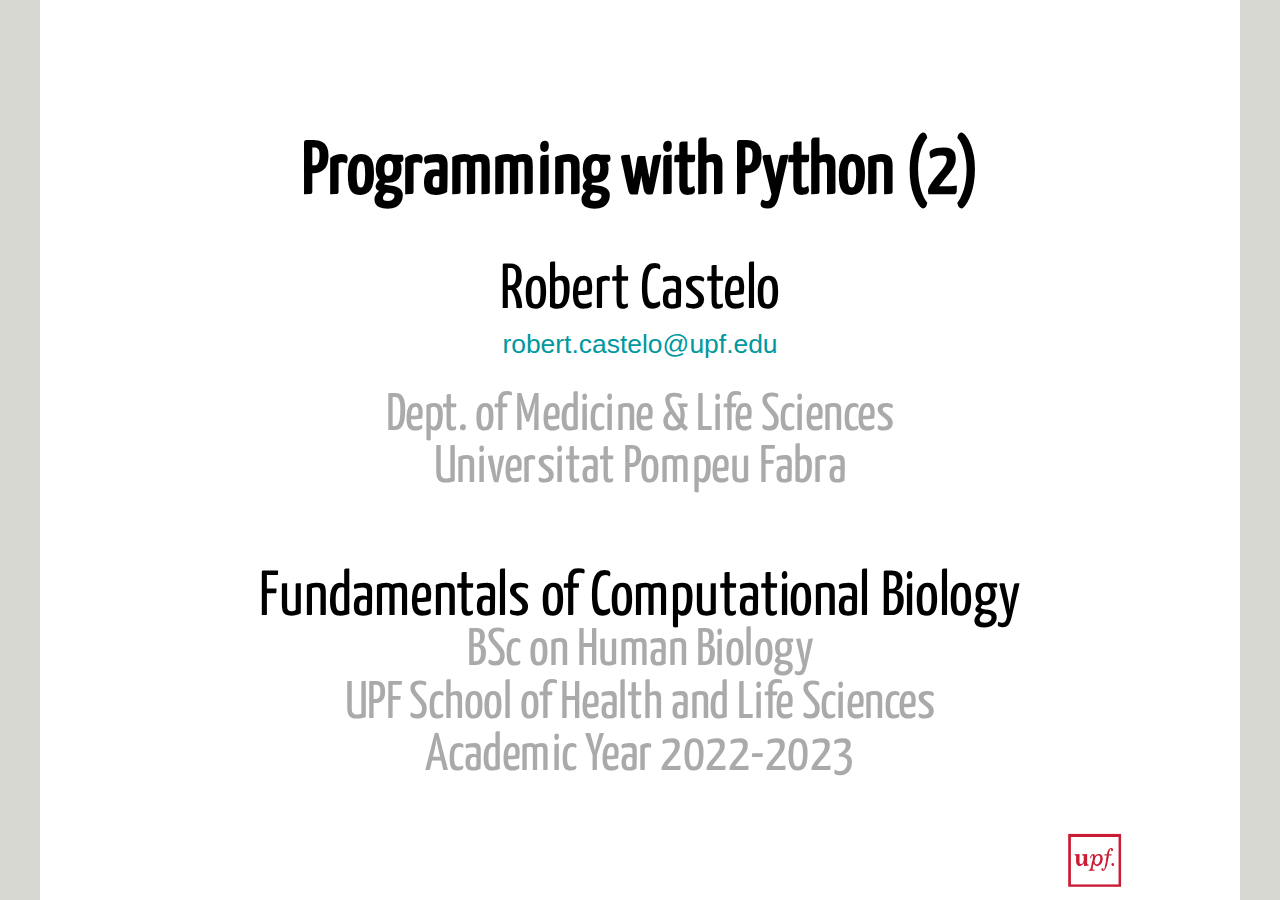
==== docs/index.html @ 67759c02 "Updated lecture 5" ====
<!DOCTYPE html>
<html lang xml:lang>
  <head>
    <title>Programming with Python (2)</title>
    <meta charset="utf-8" />
    <meta name="author" content="Robert Castelo" />
    <script>// Pandoc 2.9 adds attributes on both header and div. We remove the former (to
// be compatible with the behavior of Pandoc < 2.8).
document.addEventListener('DOMContentLoaded', function(e) {
  var hs = document.querySelectorAll("div.section[class*='level'] > :first-child");
  var i, h, a;
  for (i = 0; i < hs.length; i++) {
    h = hs[i];
    if (!/^h[1-6]$/i.test(h.tagName)) continue;  // it should be a header h1-h6
    a = h.attributes;
    while (a.length > 0) h.removeAttribute(a[0].name);
  }
});
</script>
    <style type="text/css">a, a > code {
color: rgb(249, 38, 114);
text-decoration: none;
}
.footnote {
position: absolute;
bottom: 3em;
padding-right: 4em;
font-size: 90%;
}
.remark-code-line-highlighted { background-color: #ffff88; }
.inverse {
background-color: #272822;
color: #d6d6d6;
text-shadow: 0 0 20px #333;
}
.inverse h1, .inverse h2, .inverse h3 {
color: #f3f3f3;
}

.left-column {
color: #777;
width: 20%;
height: 92%;
float: left;
}
.left-column h2:last-of-type, .left-column h3:last-child {
color: #000;
}
.right-column {
width: 75%;
float: right;
padding-top: 1em;
}
.pull-left {
float: left;
width: 47%;
}
.pull-right {
float: right;
width: 47%;
}
.pull-right + * {
clear: both;
}
img, video, iframe {
max-width: 100%;
}
blockquote {
border-left: solid 5px lightgray;
padding-left: 1em;
}
.remark-slide table {
margin: auto;
border-top: 1px solid #666;
border-bottom: 1px solid #666;
}
.remark-slide table thead th { border-bottom: 1px solid #ddd; }
th, td { padding: 5px; }
.remark-slide thead, .remark-slide tfoot, .remark-slide tr:nth-child(even) { background: #eee }
@page { margin: 0; }
@media print {
.remark-slide-scaler {
width: 100% !important;
height: 100% !important;
transform: scale(1) !important;
top: 0 !important;
left: 0 !important;
}
}
</style>
    <style type="text/css">@font-face {
font-family: 'Yanone Kaffeesatz';
font-style: normal;
font-weight: 400;
src: url([data-uri]) format('truetype');
}
@font-face {
font-family: 'Droid Serif';
font-style: italic;
font-weight: 400;
src: url([data-uri]) format('truetype');
}
@font-face {
font-family: 'Droid Serif';
font-style: normal;
font-weight: 400;
src: url([data-uri]) format('truetype');
}
@font-face {
font-family: 'Droid Serif';
font-style: normal;
font-weight: 700;
src: url([data-uri]) format('truetype');
}
@font-face {
font-family: 'Source Code Pro';
font-style: normal;
font-weight: 400;
src: url([data-uri]) format('truetype');
}
@font-face {
font-family: 'Source Code Pro';
font-style: normal;
font-weight: 700;
src: url([data-uri]) format('truetype');
}
body { font-family: 'Droid Serif', 'Palatino Linotype', 'Book Antiqua', Palatino, 'Microsoft YaHei', 'Songti SC', serif; }
h1, h2, h3 {
font-family: 'Yanone Kaffeesatz';
font-weight: normal;
}
.remark-code, .remark-inline-code { font-family: 'Source Code Pro', 'Lucida Console', Monaco, monospace; }
</style>
    <style type="text/css">
:root {
--color-red: #f44336;
--color-pink: #E91E63;
--color-purple: #9C27B0;
--color-deep-purple: #673AB7;
--color-indigo: #3F51B5;
--color-blue: #2196F3;
--color-light-blue: #03A9F4;
--color-cyan: #00BCD4;
--color-teal: #009688;
--color-green: #4CAF50;
--color-light-green: #8BC34A;
--color-lime: #CDDC39;
--color-yellow: #FFEB3B;
--color-amber: #FFC107;
--color-orange: #FF9800;
--color-deep-orange: #FF5722;
--color-brown: #795548;
--color-gray: #9E9E9E;
--color-blue-gray: #607D8B;
--color-white: #fff;
--color-black: #000;
}

.figb img {
width: 99%;
padding: 0;
margin: 0;
margin-left: -2%;
}
.figb90 img {
width: 90% !important;
padding: 5%;
margin: -2.5%;
}
.fig img {
width: 104%;
padding: 0;
margin: 0;
margin-left: -2%;
}
.fig90 img {
width: 90% !important;
padding: 5%;
margin: 0;
}
.figh img {
height: 100%;
padding: 0;
margin: 0;
margin-left: -2%;
}
.img-fill img { object-fit: fill; height:100%; width:100%; overflow: hidden;}
.img-contain img { object-fit: contain; height:100%; width:100%; overflow: hidden}
.img-cover img { object-fit: cover; height:100%; width:100%; overflow: hidden}
.img-none img { object-fit: none; height:100%; width:100%; }

.bg-red { background-color: var(--color-red); }
.bg-pink { background-color: var(--color-pink); }
.bg-purple { background-color: var(--color-purple); }
.bg-deep-purple { background-color: var(--color-deep-purple); }
.bg-indigo { background-color: var(--color-indigo); }
.bg-blue { background-color: var(--color-blue); }
.bg-light-blue { background-color: var(--color-light-blue); }
.bg-cyan { background-color: var(--color-cyan); }
.bg-teal { background-color: var(--color-teal); }
.bg-green { background-color: var(--color-green); }
.bg-light-green { background-color: var(--color-light-green); }
.bg-lime { background-color: var(--color-lime); }
.bg-yellow { background-color: var(--color-yellow); }
.bg-amber { background-color: var(--color-amber); }
.bg-orange { background-color: var(--color-orange); }
.bg-deep-orange { background-color: var(--color-deep-orange); }
.bg-brown { background-color: var(--color-brown); }
.bg-gray { background-color: var(--color-gray); }
.bg-blue-gray { background-color: var(--color-blue-gray); }
.bg-white { background-color: var(--color-white); }
.bg-black { background-color: var(--color-black); }

.red { color: var(--color-red); }
.pink { color: var(--color-pink); }
.purple { color: var(--color-purple); }
.deep-purple { color: var(--color-deep-purple); }
.indigo { color: var(--color-indigo); }
.blue { color: var(--color-blue); }
.light-blue { color: var(--color-light-blue); }
.cyan { color: var(--color-cyan); }
.teal { color: var(--color-teal); }
.green { color: var(--color-green); }
.light-green { color: var(--color-light-green); }
.lime { color: var(--color-lime); }
.yellow { color: var(--color-yellow); }
.amber { color: var(--color-amber); }
.orange { color: var(--color-orange); }
.deep-orange { color: var(--color-deep-orange); }
.brown { color: var(--color-brown); }
.gray { color: var(--color-gray); }
.blue-gray { color: var(--color-blue-gray); }
.white { color: var(--color-white); }
.black { color: var(--color-black); }

.border-red>.column:nth-of-type(n+2){ border-left-color: var(--color-red); }
.border-pink>.column:nth-of-type(n+2){ border-left-color: var(--color-pink); }
.border-purple>.column:nth-of-type(n+2){ border-left-color: var(--color-purple); }
.border-deep-purple>.column:nth-of-type(n+2){ border-left-color: var(--color-deep-purple); }
.border-indigo>.column:nth-of-type(n+2){ border-left-color: var(--color-indigo); }
.border-blue>.column:nth-of-type(n+2){ border-left-color: var(--color-blue); }
.border-light-blue>.column:nth-of-type(n+2){ border-left-color: var(--color-light-blue); }
.border-cyan>.column:nth-of-type(n+2){ border-left-color: var(--color-cyan); }
.border-teal>.column:nth-of-type(n+2){ border-left-color: var(--color-teal); }
.border-green>.column:nth-of-type(n+2){ border-left-color: var(--color-green); }
.border-light-green>.column:nth-of-type(n+2){ border-left-color: var(--color-light-green); }
.border-lime>.column:nth-of-type(n+2){ border-left-color: var(--color-lime); }
.border-yellow>.column:nth-of-type(n+2){ border-left-color: var(--color-yellow); }
.border-amber>.column:nth-of-type(n+2){ border-left-color: var(--color-amber); }
.border-orange>.column:nth-of-type(n+2){ border-left-color: var(--color-orange); }
.border-deep-orange>.column:nth-of-type(n+2){ border-left-color: var(--color-deep-orange); }
.border-brown>.column:nth-of-type(n+2){ border-left-color: var(--color-brown); }
.border-gray>.column:nth-of-type(n+2){ border-left-color: var(--color-gray); }
.border-blue-gray>.column:nth-of-type(n+2){ border-left-color: var(--color-blue-gray); }
.border-white >.column:nth-of-type(n+2){ border-left-color: var(--color-white); }
.border-black>.column:nth-of-type(n+2){ border-left-color: var(--color-black); }
.border-red * >.column:nth-of-type(n+2){ border-left-color: var(--color-red); }
.border-pink * >.column:nth-of-type(n+2){ border-left-color: var(--color-pink); }
.border-purple * >.column:nth-of-type(n+2){ border-left-color: var(--color-purple); }
.border-deep-purple * >.column:nth-of-type(n+2){ border-left-color: var(--color-deep-purple); }
.border-indigo * >.column:nth-of-type(n+2){ border-left-color: var(--color-indigo); }
.border-blue * >.column:nth-of-type(n+2){ border-left-color: var(--color-blue); }
.border-light-blue * >.column:nth-of-type(n+2){ border-left-color: var(--color-light-blue); }
.border-cyan * >.column:nth-of-type(n+2){ border-left-color: var(--color-cyan); }
.border-teal * >.column:nth-of-type(n+2){ border-left-color: var(--color-teal); }
.border-green * >.column:nth-of-type(n+2){ border-left-color: var(--color-green); }
.border-light-green * >.column:nth-of-type(n+2){ border-left-color: var(--color-light-green); }
.border-lime * >.column:nth-of-type(n+2){ border-left-color: var(--color-lime); }
.border-yellow * >.column:nth-of-type(n+2){ border-left-color: var(--color-yellow); }
.border-amber * >.column:nth-of-type(n+2){ border-left-color: var(--color-amber); }
.border-orange * >.column:nth-of-type(n+2){ border-left-color: var(--color-orange); }
.border-deep-orange * >.column:nth-of-type(n+2){ border-left-color: var(--color-deep-orange); }
.border-brown * >.column:nth-of-type(n+2){ border-left-color: var(--color-brown); }
.border-gray * >.column:nth-of-type(n+2){ border-left-color: var(--color-gray); }
.border-blue-gray * >.column:nth-of-type(n+2){ border-left-color: var(--color-blue-gray); }
.border-white * >.column:nth-of-type(n+2){ border-left-color: var(--color-white); }
.border-black * >.column:nth-of-type(n+2){ border-left-color: var(--color-black); }
.border-red>.row:nth-of-type(n+2){ border-top-color: var(--color-red); }
.border-pink>.row:nth-of-type(n+2){ border-top-color: var(--color-pink); }
.border-purple>.row:nth-of-type(n+2){ border-top-color: var(--color-purple); }
.border-deep-purple>.row:nth-of-type(n+2){ border-top-color: var(--color-deep-purple); }
.border-indigo>.row:nth-of-type(n+2){ border-top-color: var(--color-indigo); }
.border-blue>.row:nth-of-type(n+2){ border-top-color: var(--color-blue); }
.border-light-blue>.row:nth-of-type(n+2){ border-top-color: var(--color-light-blue); }
.border-cyan>.row:nth-of-type(n+2){ border-top-color: var(--color-cyan); }
.border-teal>.row:nth-of-type(n+2){ border-top-color: var(--color-teal); }
.border-green >.row:nth-of-type(n+2){ border-top-color: var(--color-green)!important; }
.border-light-green>.row:nth-of-type(n+2){ border-top-color: var(--color-light-green); }
.border-lime>.row:nth-of-type(n+2){ border-top-color: var(--color-lime); }
.border-yellow>.row:nth-of-type(n+2){ border-top-color: var(--color-yellow); }
.border-amber>.row:nth-of-type(n+2){ border-top-color: var(--color-amber); }
.border-orange>.row:nth-of-type(n+2){ border-top-color: var(--color-orange); }
.border-deep-orange>.row:nth-of-type(n+2){ border-top-color: var(--color-deep-orange); }
.border-brown>.row:nth-of-type(n+2){ border-top-color: var(--color-brown); }
.border-gray>.row:nth-of-type(n+2){ border-top-color: var(--color-gray); }
.border-blue-gray>.row:nth-of-type(n+2){ border-top-color: var(--color-blue-gray); }
.border-white>.row:nth-of-type(n+2){ border-top-color: var(--color-white); }
.border-black>.row:nth-of-type(n+2){ border-top-color: var(--color-black); }
.border-red * >.row:nth-of-type(n+2){ border-top-color: var(--color-red); }
.border-pink * >.row:nth-of-type(n+2){ border-top-color: var(--color-pink); }
.border-purple * >.row:nth-of-type(n+2){ border-top-color: var(--color-purple); }
.border-deep-purple * >.row:nth-of-type(n+2){ border-top-color: var(--color-deep-purple); }
.border-indigo * >.row:nth-of-type(n+2){ border-top-color: var(--color-indigo); }
.border-blue * >.row:nth-of-type(n+2){ border-top-color: var(--color-blue); }
.border-light-blue * >.row:nth-of-type(n+2){ border-top-color: var(--color-light-blue); }
.border-cyan * >.row:nth-of-type(n+2){ border-top-color: var(--color-cyan); }
.border-teal * >.row:nth-of-type(n+2){ border-top-color: var(--color-teal); }
.border-green >.row:nth-of-type(n+2){ border-top-color: var(--color-green); }
.border-light-green * >.row:nth-of-type(n+2){ border-top-color: var(--color-light-green); }
.border-lime * >.row:nth-of-type(n+2){ border-top-color: var(--color-lime); }
.border-yellow * >.row:nth-of-type(n+2){ border-top-color: var(--color-yellow); }
.border-amber * >.row:nth-of-type(n+2){ border-top-color: var(--color-amber); }
.border-orange * >.row:nth-of-type(n+2){ border-top-color: var(--color-orange); }
.border-deep-orange * >.row:nth-of-type(n+2){ border-top-color: var(--color-deep-orange); }
.border-brown * >.row:nth-of-type(n+2){ border-top-color: var(--color-brown); }
.border-gray * >.row:nth-of-type(n+2){ border-top-color: var(--color-gray); }
.border-blue-gray * >.row:nth-of-type(n+2){ border-top-color: var(--color-blue-gray); }
.border-white * >.row:nth-of-type(n+2){ border-top-color: var(--color-white); }
.border-black * >.row:nth-of-type(n+2){ border-top-color: var(--color-black); }
.border-red>.blade1:before{ border-bottom-color: var(--color-red); }
.border-pink>.blade1:before{ border-bottom-color: var(--color-pink); }
.border-purple>.blade1:before{ border-bottom-color: var(--color-purple); }
.border-deep-purple>.blade1:before{ border-bottom-color: var(--color-deep-purple); }
.border-indigo>.blade1:before{ border-bottom-color: var(--color-indigo); }
.border-blue>.blade1:before{ border-bottom-color: var(--color-blue); }
.border-light-blue>.blade1:before{ border-bottom-color: var(--color-light-blue); }
.border-cyan>.blade1:before{ border-bottom-color: var(--color-cyan); }
.border-teal>.blade1:before{ border-bottom-color: var(--color-teal); }
.border-green >.blade1:before{ border-bottom-color: var(--color-green); }
.border-light-green>.blade1:before{ border-bottom-color: var(--color-light-green); }
.border-lime>.blade1:before{ border-bottom-color: var(--color-lime); }
.border-yellow>.blade1:before{ border-bottom-color: var(--color-yellow); }
.border-amber>.blade1:before{ border-bottom-color: var(--color-amber); }
.border-orange>.blade1:before{ border-bottom-color: var(--color-orange); }
.border-deep-orange>.blade1:before{ border-bottom-color: var(--color-deep-orange); }
.border-brown>.blade1:before{ border-bottom-color: var(--color-brown); }
.border-gray>.blade1:before{ border-bottom-color: var(--color-gray); }
.border-blue-gray>.blade1:before{ border-bottom-color: var(--color-blue-gray); }
.border-white>.blade1:before{ border-bottom-color: var(--color-white); }
.border-black>.blade1:before{ border-bottom-color: var(--color-black); }
.border-red * >.blade1:before{ border-bottom-color: var(--color-red); }
.border-pink * >.blade1:before{ border-bottom-color: var(--color-pink); }
.border-purple * >.blade1:before{ border-bottom-color: var(--color-purple); }
.border-deep-purple * >.blade1:before{ border-bottom-color: var(--color-deep-purple); }
.border-indigo * >.blade1:before{ border-bottom-color: var(--color-indigo); }
.border-blue * >.blade1:before{ border-bottom-color: var(--color-blue); }
.border-light-blue * >.blade1:before{ border-bottom-color: var(--color-light-blue); }
.border-cyan * >.blade1:before{ border-bottom-color: var(--color-cyan); }
.border-teal * >.blade1:before{ border-bottom-color: var(--color-teal); }
.border-green >.blade1:before{ border-bottom-color: var(--color-green); }
.border-light-green * >.blade1:before{ border-bottom-color: var(--color-light-green); }
.border-lime * >.blade1:before{ border-bottom-color: var(--color-lime); }
.border-yellow * >.blade1:before{ border-bottom-color: var(--color-yellow); }
.border-amber * >.blade1:before{ border-bottom-color: var(--color-amber); }
.border-orange * >.blade1:before{ border-bottom-color: var(--color-orange); }
.border-deep-orange * >.blade1:before{ border-bottom-color: var(--color-deep-orange); }
.border-brown * >.blade1:before{ border-bottom-color: var(--color-brown); }
.border-gray * >.blade1:before{ border-bottom-color: var(--color-gray); }
.border-blue-gray * >.blade1:before{ border-bottom-color: var(--color-blue-gray); }
.border-white * >.blade1:before{ border-bottom-color: var(--color-white); }
.border-black * >.blade1:before{ border-bottom-color: var(--color-black); }
.border-red>.blade2:before{ border-left-color: var(--color-red); }
.border-pink>.blade2:before{ border-left-color: var(--color-pink); }
.border-purple>.blade2:before{ border-left-color: var(--color-purple); }
.border-deep-purple>.blade2:before{ border-left-color: var(--color-deep-purple); }
.border-indigo>.blade2:before{ border-left-color: var(--color-indigo); }
.border-blue>.blade2:before{ border-left-color: var(--color-blue); }
.border-light-blue>.blade2:before{ border-left-color: var(--color-light-blue); }
.border-cyan>.blade2:before{ border-left-color: var(--color-cyan); }
.border-teal>.blade2:before{ border-left-color: var(--color-teal); }
.border-green >.blade2:before{ border-left-color: var(--color-green); }
.border-light-green>.blade2:before{ border-left-color: var(--color-light-green); }
.border-lime>.blade2:before{ border-left-color: var(--color-lime); }
.border-yellow>.blade2:before{ border-left-color: var(--color-yellow); }
.border-amber>.blade2:before{ border-left-color: var(--color-amber); }
.border-orange>.blade2:before{ border-left-color: var(--color-orange); }
.border-deep-orange>.blade2:before{ border-left-color: var(--color-deep-orange); }
.border-brown>.blade2:before{ border-left-color: var(--color-brown); }
.border-gray>.blade2:before{ border-left-color: var(--color-gray); }
.border-blue-gray>.blade2:before{ border-left-color: var(--color-blue-gray); }
.border-white>.blade2:before{ border-left-color: var(--color-white); }
.border-black>.blade2:before{ border-left-color: var(--color-black); }
.border-red * >.blade2:before{ border-left-color: var(--color-red); }
.border-pink * >.blade2:before{ border-left-color: var(--color-pink); }
.border-purple * >.blade2:before{ border-left-color: var(--color-purple); }
.border-deep-purple * >.blade2:before{ border-left-color: var(--color-deep-purple); }
.border-indigo * >.blade2:before{ border-left-color: var(--color-indigo); }
.border-blue * >.blade2:before{ border-left-color: var(--color-blue); }
.border-light-blue * >.blade2:before{ border-left-color: var(--color-light-blue); }
.border-cyan * >.blade2:before{ border-left-color: var(--color-cyan); }
.border-teal * >.blade2:before{ border-left-color: var(--color-teal); }
.border-green >.blade2:before{ border-left-color: var(--color-green); }
.border-light-green * >.blade2:before{ border-left-color: var(--color-light-green); }
.border-lime * >.blade2:before{ border-left-color: var(--color-lime); }
.border-yellow * >.blade2:before{ border-left-color: var(--color-yellow); }
.border-amber * >.blade2:before{ border-left-color: var(--color-amber); }
.border-orange * >.blade2:before{ border-left-color: var(--color-orange); }
.border-deep-orange * >.blade2:before{ border-left-color: var(--color-deep-orange); }
.border-brown * >.blade2:before{ border-left-color: var(--color-brown); }
.border-gray * >.blade2:before{ border-left-color: var(--color-gray); }
.border-blue-gray * >.blade2:before{ border-left-color: var(--color-blue-gray); }
.border-white * >.blade2:before{ border-left-color: var(--color-white); }
.border-black * >.blade2:before{ border-left-color: var(--color-black); }
.border-red>.blade3:before{ border-top-color: var(--color-red); }
.border-pink>.blade3:before{ border-top-color: var(--color-pink); }
.border-purple>.blade3:before{ border-top-color: var(--color-purple); }
.border-deep-purple>.blade3:before{ border-top-color: var(--color-deep-purple); }
.border-indigo>.blade3:before{ border-top-color: var(--color-indigo); }
.border-blue>.blade3:before{ border-top-color: var(--color-blue); }
.border-light-blue>.blade3:before{ border-top-color: var(--color-light-blue); }
.border-cyan>.blade3:before{ border-top-color: var(--color-cyan); }
.border-teal>.blade3:before{ border-top-color: var(--color-teal); }
.border-green >.blade3:before{ border-top-color: var(--color-green); }
.border-light-green>.blade3:before{ border-top-color: var(--color-light-green); }
.border-lime>.blade3:before{ border-top-color: var(--color-lime); }
.border-yellow>.blade3:before{ border-top-color: var(--color-yellow); }
.border-amber>.blade3:before{ border-top-color: var(--color-amber); }
.border-orange>.blade3:before{ border-top-color: var(--color-orange); }
.border-deep-orange>.blade3:before{ border-top-color: var(--color-deep-orange); }
.border-brown>.blade3:before{ border-top-color: var(--color-brown); }
.border-gray>.blade3:before{ border-top-color: var(--color-gray); }
.border-blue-gray>.blade3:before{ border-top-color: var(--color-blue-gray); }
.border-white>.blade3:before{ border-top-color: var(--color-white); }
.border-black>.blade3:before{ border-top-color: var(--color-black); }
.border-red * >.blade3:before{ border-top-color: var(--color-red); }
.border-pink * >.blade3:before{ border-top-color: var(--color-pink); }
.border-purple * >.blade3:before{ border-top-color: var(--color-purple); }
.border-deep-purple * >.blade3:before{ border-top-color: var(--color-deep-purple); }
.border-indigo * >.blade3:before{ border-top-color: var(--color-indigo); }
.border-blue * >.blade3:before{ border-top-color: var(--color-blue); }
.border-light-blue * >.blade3:before{ border-top-color: var(--color-light-blue); }
.border-cyan * >.blade3:before{ border-top-color: var(--color-cyan); }
.border-teal * >.blade3:before{ border-top-color: var(--color-teal); }
.border-green >.blade3:before{ border-top-color: var(--color-green); }
.border-light-green * >.blade3:before{ border-top-color: var(--color-light-green); }
.border-lime * >.blade3:before{ border-top-color: var(--color-lime); }
.border-yellow * >.blade3:before{ border-top-color: var(--color-yellow); }
.border-amber * >.blade3:before{ border-top-color: var(--color-amber); }
.border-orange * >.blade3:before{ border-top-color: var(--color-orange); }
.border-deep-orange * >.blade3:before{ border-top-color: var(--color-deep-orange); }
.border-brown * >.blade3:before{ border-top-color: var(--color-brown); }
.border-gray * >.blade3:before{ border-top-color: var(--color-gray); }
.border-blue-gray * >.blade3:before{ border-top-color: var(--color-blue-gray); }
.border-white * >.blade3:before{ border-top-color: var(--color-white); }
.border-black * >.blade3:before{ border-top-color: var(--color-black); }
.border-red>.blade4:before{ border-right-color: var(--color-red); }
.border-pink>.blade4:before{ border-right-color: var(--color-pink); }
.border-purple>.blade4:before{ border-right-color: var(--color-purple); }
.border-deep-purple>.blade4:before{ border-right-color: var(--color-deep-purple); }
.border-indigo>.blade4:before{ border-right-color: var(--color-indigo); }
.border-blue>.blade4:before{ border-right-color: var(--color-blue); }
.border-light-blue>.blade4:before{ border-right-color: var(--color-light-blue); }
.border-cyan>.blade4:before{ border-right-color: var(--color-cyan); }
.border-teal>.blade4:before{ border-right-color: var(--color-teal); }
.border-green >.blade4:before{ border-right-color: var(--color-green); }
.border-light-green>.blade4:before{ border-right-color: var(--color-light-green); }
.border-lime>.blade4:before{ border-right-color: var(--color-lime); }
.border-yellow>.blade4:before{ border-right-color: var(--color-yellow); }
.border-amber>.blade4:before{ border-right-color: var(--color-amber); }
.border-orange>.blade4:before{ border-right-color: var(--color-orange); }
.border-deep-orange>.blade4:before{ border-right-color: var(--color-deep-orange); }
.border-brown>.blade4:before{ border-right-color: var(--color-brown); }
.border-gray>.blade4:before{ border-right-color: var(--color-gray); }
.border-blue-gray>.blade4:before{ border-right-color: var(--color-blue-gray); }
.border-white>.blade4:before{ border-right-color: var(--color-white); }
.border-black>.blade4:before{ border-right-color: var(--color-black); }
.border-red * >.blade4:before{ border-right-color: var(--color-red); }
.border-pink * >.blade4:before{ border-right-color: var(--color-pink); }
.border-purple * >.blade4:before{ border-right-color: var(--color-purple); }
.border-deep-purple * >.blade4:before{ border-right-color: var(--color-deep-purple); }
.border-indigo * >.blade4:before{ border-right-color: var(--color-indigo); }
.border-blue * >.blade4:before{ border-right-color: var(--color-blue); }
.border-light-blue * >.blade4:before{ border-right-color: var(--color-light-blue); }
.border-cyan * >.blade4:before{ border-right-color: var(--color-cyan); }
.border-teal * >.blade4:before{ border-right-color: var(--color-teal); }
.border-green >.blade4:before{ border-right-color: var(--color-green); }
.border-light-green * >.blade4:before{ border-right-color: var(--color-light-green); }
.border-lime * >.blade4:before{ border-right-color: var(--color-lime); }
.border-yellow * >.blade4:before{ border-right-color: var(--color-yellow); }
.border-amber * >.blade4:before{ border-right-color: var(--color-amber); }
.border-orange * >.blade4:before{ border-right-color: var(--color-orange); }
.border-deep-orange * >.blade4:before{ border-right-color: var(--color-deep-orange); }
.border-brown * >.blade4:before{ border-right-color: var(--color-brown); }
.border-gray * >.blade4:before{ border-right-color: var(--color-gray); }
.border-blue-gray * >.blade4:before{ border-right-color: var(--color-blue-gray); }
.border-white * >.blade4:before{ border-right-color: var(--color-white); }
.border-black * >.blade4:before{ border-right-color: var(--color-black); }

.border-dotted * >.column:nth-of-type(n+2){ border-left-style: dotted;}
.border-dashed * >.column:nth-of-type(n+2){ border-left-style: dashed;}
.border-solid * >.column:nth-of-type(n+2){ border-left-style: solid;}
.border-double * >.column:nth-of-type(n+2){ border-left-style: double;}
.border-dotted * >.row:nth-of-type(n+2){ border-top-style: dotted;}
.border-dashed * >.row:nth-of-type(n+2){ border-top-style: dashed;}
.border-solid * >.row:nth-of-type(n+2){ border-top-style: solid;}
.border-double * >.row:nth-of-type(n+2){ border-top-style: double;}
.border-dotted >.blade1:before{ border-bottom-style: dotted!important;}
.border-dotted >.blade2:before{ border-left-style: dotted!important;}
.border-dotted >.blade3:before{ border-top-style: dotted!important;}
.border-dotted >.blade4:before{ border-right-style: dotted!important;}
.border-dashed >.blade1:before{ border-bottom-style: dashed!important;}
.border-dashed >.blade2:before{ border-left-style: dashed!important;}
.border-dashed >.blade3:before{ border-top-style: dashed!important;}
.border-dashed >.blade4:before{ border-right-style: dashed!important;}
.border-solid >.blade1:before{ border-bottom-style: solid!important;}
.border-solid >.blade2:before{ border-left-style: solid!important;}
.border-solid >.blade3:before{ border-top-style: solid!important;}
.border-solid >.blade4:before{ border-right-style: solid!important;}
.border-double >.blade1:before{ border-bottom-style: double!important;}
.border-double >.blade2:before{ border-left-style: double!important;}
.border-double >.blade3:before{ border-top-style: double!important;}
.border-double >.blade4:before{ border-right-style: double!important;}

.font_small {font-size: 0.5em;}
.font_medium {font-size: 1.25em;}
.font_large {font-size: 1.5em;}
.font1 {font-size: 1em;}
.font2 {font-size: 2em;}
.font3 {font-size: 3em;}
.font4 {font-size: 4em;}
.font5 {font-size: 5em;}
.hide-slide-number .remark-slide-number { display: none; }
.boxshadow
{
-moz-box-shadow: 3px 3px 5px #535353;
-webkit-box-shadow: 3px 3px 5px #535353;
box-shadow: 3px 3px 5px #535353;
}
.vmiddle {
position: relative;
top: 50%;
transform: translateY(-50%);
}
.pad10px{ padding: 10px; }
.pad1{ padding: 1em; }
.remark-slide-content .vmiddle h1 {margin-top: 0;}

.nopadding {
padding: 0!important;
}
.nopadding > p {
padding: 0!important;
-webkit-margin-before:0;
-webkit-margin-after:0;
}
.fullcode pre code {
overflow-y: scroll;
position: absolute;
top: 0;
left: 0;
bottom: 0;
right: 0;
margin: 20px 20px !important;
}
.pushdown { margin-top: 12em; }
.pushfront { z-index: 2; }
.opacity5 { opacity: .5; }
.opacity7 { opacity: .7; }
.opacity10 { opacity: 1!important; }
.top_40 { top: 40% !important;}
.top_60 { top: 60% !important;}
.top_70 { top: 70% !important;}
.top_80 { top: 80% !important;}
.bottom_abs { position: absolute; bottom: 0; z-index:1;}
.top_abs { position: absolute; top: 0; z-index:1;}
.width100 {width: 100%!important;}

.nosplit>.column:first-of-type {width: 100%; height:100%; position: absolute; top: 0; left: 0; }
.split-33>.column:first-of-type {width: 33.33333333333%; height:100%; position: absolute; top: 0; left: 0; }
.split-33>.column:nth-of-type(2) {width: 66.66666666667%;height:100%;position: absolute;top: 0;right: 0;}
.split-66>.column:first-of-type {width: 66.66666666667%; height:100%; position: absolute; top: 0; left: 0; }
.split-66>.column:nth-of-type(2) {width: 33.33333333333%;height:100%;position: absolute;top: 0;right: 0;}
.split-25>.column:first-of-type {width: 25%; height:100%; position: absolute; top: 0; left: 0; }
.split-25>.column:nth-of-type(2) {width: 75%;height:100%;position: absolute;top: 0;right: 0;}
.split-75>.column:first-of-type {width: 75%; height:100%; position: absolute; top: 0; left: 0; }
.split-75>.column:nth-of-type(2) {width: 25%;height:100%;position: absolute;top: 0;right: 0;}
.split-10>.column:first-of-type {width: 10%; height:100%; position: absolute; top: 0; left: 0; }
.split-10>.column:nth-of-type(2) {width: 90%;height:100%;position: absolute;top: 0;right: 0;}
.split-20>.column:first-of-type {width: 20%; height:100%; position: absolute; top: 0; left: 0; }
.split-20>.column:nth-of-type(2) {width: 80%;height:100%;position: absolute;top: 0;right: 0;}
.split-30>.column:first-of-type {width: 30%; height:100%; position: absolute; top: 0; left: 0; }
.split-30>.column:nth-of-type(2) {width: 70%;height:100%;position: absolute;top: 0;right: 0;}
.split-40>.column:first-of-type {width: 40%; height:100%; position: absolute; top: 0; left: 0; }
.split-40>.column:nth-of-type(2) {width: 60%; height:100%; position: absolute; top: 0; right: 0;}
.split-50>.column:first-of-type {width: 50%; height:100%; position: absolute; top: 0; left: 0; }
.split-50>.column:nth-of-type(2) {width: 50%; height:100%; position: absolute; top: 0; right: 0;}
.split-60>.column:first-of-type {width: 60%; height:100%; position: absolute; top: 0; left: 0;}
.split-60>.column:nth-of-type(2) {width: 40%; height:100%; position: absolute; top: 0; right: 0;}
.split-70>.column:first-of-type {width: 70%; height:100%; position: absolute; top: 0; left: 0; }
.split-70>.column:nth-of-type(2) {width: 30%; height:100%; position: absolute; top: 0; right: 0;}
.split-two>.column:first-of-type {width: 50%; height:100%; position: absolute; top: 0; left: 0; }
.split-two>.column:nth-of-type(2) {width: 50%; height:100%; position: absolute; top: 0; right: 0;}
.split-three>.column:first-of-type {width: 33.33333333333%; height:100%; position: absolute; top: 0; left: 0; }
.split-three>.column:nth-of-type(2) {width: 33.33333333333%; height:100%; position: absolute; top: 0; left: 33.33333333333%;}
.split-three>.column:nth-of-type(3) {width: 33.33333333333%; height:100%; position: absolute; top: 0; right: 0;}
.split-four>.column:first-of-type {width: 25%; height:100%; position: absolute; top: 0; left: 0; }
.split-four>.column:nth-of-type(2) {width: 25%; height:100%; position: absolute; top: 0; left: 25%;}
.split-four>.column:nth-of-type(3) {width: 25%; height:100%; position: absolute; top: 0; right: 25%;}
.split-four>.column:nth-of-type(4) {width: 25%; height:100%; position: absolute; top: 0; right: 0;}
.split-five>.column:first-of-type {width: 20%; height:100%; position: absolute; top: 0; left: 0; }
.split-five>.column:nth-of-type(2) {width: 20%; height:100%; position: absolute; top: 0; left: 20%;}
.split-five>.column:nth-of-type(3) {width: 20%; height:100%; position: absolute; top: 0; left: 40%;}
.split-five>.column:nth-of-type(4) {width: 20%; height:100%; position: absolute; top: 0; right: 20%;}
.split-five>.column:nth-of-type(5) {width: 20%; height:100%; position: absolute; top: 0; right: 0;}
.split-2-1-1>.column:first-of-type {width: 50%; height:100%; position: absolute; top: 0; left: 0; }
.split-2-1-1>.column:nth-of-type(2) {width: 25%; height:100%; position: absolute; top: 0; right: 25%;}
.split-2-1-1>.column:nth-of-type(3) {width: 25%; height:100%; position: absolute; top: 0; right: 0;}
.split-1-1-2>.column:first-of-type {width: 25%; height:100%; position: absolute; top: 0; left: 0; }
.split-1-1-2>.column:nth-of-type(2) {width: 25%; height:100%; position: absolute; top: 0; left: 25%;}
.split-1-1-2>.column:nth-of-type(3) {width: 50%; height:100%; position: absolute; top: 0; right: 0;}
.split-1-2-1>.column:first-of-type {width: 25%; height:100%; position: absolute; top: 0; left: 0; }
.split-1-2-1>.column:nth-of-type(2) {width: 50%; height:100%; position: absolute; top: 0; left: 25%;}
.split-1-2-1>.column:nth-of-type(3) {width: 25%; height:100%; position: absolute; top: 0; right: 0;}
.with-border * >.column:nth-of-type(n+2) {
border-left-width: 2px;
border-left-style: solid;
}
.with-thick-border * >.column:nth-of-type(n+2) {
border-left-width: 0.5em;
border-left-style: solid;
}
.with-border * >.row:nth-of-type(n+2) {
border-top-width: 2px;
border-top-style: solid;
}
.with-thick-border * >.row:nth-of-type(n+2) {
border-top-width: 0.5em;
border-top-style: solid;
}
.with-border >.column:nth-of-type(n+2) {
border-left-width: 2px;
border-left-style: solid;
}
.with-thick-border >.column:nth-of-type(n+2) {
border-left-width: 0.5em;
border-left-style: solid;
}
.with-border >.row:nth-of-type(n+2) {
border-top-width: 2px;
border-top-style: solid;
}
.with-thick-border >.row:nth-of-type(n+2) {
border-top-width: 0.5em;
border-top-style: solid;
}
.with-border > .blade1:before {
border-bottom-width: 2px;
border-bottom-style: solid;
width: 100%;
height: calc(100% - 2px);
}
.with-border > .blade2:before {
border-left-width: 2px;
border-left-style: solid;
width: calc(100% - 2px);
height:100%;
}
.with-border > .blade3:before {
border-top-width: 2px;
border-top-style: solid;
height: calc(100% - 2px);
width: 100%;
}
.with-border > .blade4:before {
border-right-width: 2px;
border-right-style: solid;
width: calc(100% - 2px);
height: 100%;
}
.with-thick-border > .blade1:before {
border-bottom-width: 0.5em;
border-bottom-style: solid;
width: 100%;
height: calc(100% - 0.5em);
}
.with-thick-border > .blade2:before {
border-left-width: 0.5em;
border-left-style: solid;
width: calc(100% - 0.5em);
height:100%;
}
.with-thick-border > .blade3:before {
border-top-width: 0.5em;
border-top-style: solid;
height: calc(100% - 0.5em);
width: 100%;
}
.with-thick-border > .blade4:before {
border-right-width: 0.5em;
border-right-style: solid;
width: calc(100% - 0.5em);
height: 100%;
}
.hide-col1 > .column:first-of-type>.content {visibility: hidden;}
.hide-col2 > .column:nth-of-type(2)>.content {visibility: hidden;}
.hide-col3 > .column:nth-of-type(3)>.content {visibility: hidden;}
.hide-col4 > .column:nth-of-type(4)>.content {visibility: hidden;}
.hide-col5 > .column:nth-of-type(5)>.content {visibility: hidden;}
.hide-col1 * > .column:first-of-type>.content {visibility: hidden;}
.hide-col2 * > .column:nth-of-type(2)>.content {visibility: hidden;}
.hide-col3 * > .column:nth-of-type(3)>.content {visibility: hidden;}
.hide-col4 * > .column:nth-of-type(4)>.content {visibility: hidden;}
.hide-col5 * > .column:nth-of-type(5)>.content {visibility: hidden;}
.fade-col1 > .column:first-of-type>.content{opacity: 0.3;}
.fade-col2 > .column:nth-of-type(2)>.content{opacity: 0.3;}
.fade-col3 > .column:nth-of-type(3)>.content{opacity: 0.3;}
.fade-col4 > .column:nth-of-type(4)>.content{opacity: 0.3;}
.fade-col5 > .column:nth-of-type(5)>.content{opacity: 0.3;}
.fade-col1 * > .column:first-of-type>.content{opacity: 0.3;}
.fade-col2 * > .column:nth-of-type(2)>.content{opacity: 0.3;}
.fade-col3 * > .column:nth-of-type(3)>.content{opacity: 0.3;}
.fade-col4 * > .column:nth-of-type(4)>.content{opacity: 0.3;}
.fade-col5 * > .column:nth-of-type(5)>.content{opacity: 0.3;}
.gray-col1 * > .column:first-of-type>.content, .gray-col2 * > .column:nth-of-type(2)>.content,
.gray-col3 * > .column:nth-of-type(3)>.content,
.gray-col4 * > .column:nth-of-type(4)>.content,
.gray-col5 * > .column:nth-of-type(5)>.content,
.gray-col1 > .column:first-of-type>.content, .gray-col2 > .column:nth-of-type(2)>.content,
.gray-col3 > .column:nth-of-type(3)>.content,
.gray-col3 > .column:nth-of-type(4)>.content,
.gray-col3 > .column:nth-of-type(5)>.content
{ -webkit-filter: grayscale(100%);
-moz-filter: grayscale(100%);
-ms-filter: grayscale(100%);
-o-filter: grayscale(100%);
filter: grayscale(100%);
filter: gray; }
.gray-col1 * > .column:first-of-type, .gray-col2 * > .column:nth-of-type(2),
.gray-col3 * > .column:nth-of-type(3),
.gray-col4 * > .column:nth-of-type(4),
.gray-col5 * > .column:nth-of-type(5),
.gray-col1 > .column:first-of-type, .gray-col2 > .column:nth-of-type(2),
.gray-col3 > .column:nth-of-type(3),
.gray-col3 > .column:nth-of-type(4),
.gray-col3 > .column:nth-of-type(5)
{ background-color: rgba(197, 197, 197, 1)
}
.nosplit>.row:first-of-type {height: 100%; width:100%; position: absolute; top: 0; left: 0; }
.split-33>.row:first-of-type {height: 33.33333333333%; width:100%; position: absolute; top: 0; left: 0; }
.split-33>.row:nth-of-type(2) {height: 66.66666666667%;width:100%;position: absolute;bottom: 0;left: 0;}
.split-66>.row:first-of-type {height: 66.66666666667%; width:100%; position: absolute; top: 0; left: 0; }
.split-66>.row:nth-of-type(2) {height: 33.33333333333%;width:100%;position: absolute; bottom: 0;left: 0;}
.split-25>.row:first-of-type {height: 25%; width:100%; position: absolute; top: 0; left: 0; }
.split-25>.row:nth-of-type(2) {height: 75%;width:100%;position: absolute; bottom: 0;left: 0;}
.split-75>.row:first-of-type {height: 75%; width:100%; position: absolute; top: 0; left: 0; }
.split-75>.row:nth-of-type(2) {height: 25%;width:100%;position: absolute; bottom: 0;left: 0;}
.split-10>.row:first-of-type {height: 10%; width:100%; position: absolute; top: 0; left: 0; }
.split-10>.row:nth-of-type(2) {height: 90%;width:100%;position: absolute; bottom: 0;left: 0;}
.split-20>.row:first-of-type {height: 20%; width:100%; position: absolute; top: 0; left: 0; }
.split-20>.row:nth-of-type(2) {height: 80%;width:100%;position: absolute; bottom: 0;left: 0;}
.split-30>.row:first-of-type {height: 30%; width:100%; position: absolute; top: 0; left: 0; }
.split-30>.row:nth-of-type(2) {height: 70%;width:100%;position: absolute; bottom: 0;left: 0;}
.split-40>.row:first-of-type {height: 40%; width:100%; position: absolute; top: 0; left: 0; }
.split-40>.row:nth-of-type(2) {height: 60%; width:100%; position: absolute; bottom: 0; left: 0;}
.split-50>.row:first-of-type {height: 50%; width:100%; position: absolute; top: 0; left: 0; }
.split-50>.row:nth-of-type(2) {height: 50%; width:100%; position: absolute; bottom: 0; left: 0;}
.split-60>.row:first-of-type {height: 60%; width:100%; position: absolute; top: 0; left: 0;}
.split-60>.row:nth-of-type(2) {height: 40%; width:100%; position: absolute; bottom: 0; left: 0;}
.split-70>.row:first-of-type {height: 70%; width:100%; position: absolute; top: 0; left: 0; }
.split-70>.row:nth-of-type(2) {height: 30%; width:100%; position: absolute; bottom: 0; left: 0;}
.split-two>.row:first-of-type {height: 50%; width:100%; position: absolute; top: 0; left: 0; }
.split-two>.row:nth-of-type(2) {height: 50%; width:100%; position: absolute; bottom: 0; left: 0;}
.split-three>.row:first-of-type {height: 33.33333333333%; width:100%; position: absolute; top: 0; left: 0; }
.split-three>.row:nth-of-type(2) {height: 33.33333333333%; width:100%; position: absolute; left: 0; top: 33.33333333333%;}
.split-three>.row:nth-of-type(3) {height: 33.33333333333%; width:100%; position: absolute; bottom: 0; left: 0;}
.split-four>.row:first-of-type {height: 25%; width:100%; position: absolute; left: 0; top: 0; }
.split-four>.row:nth-of-type(2) {height: 25%; width:100%; position: absolute; left: 0; top: 25%;}
.split-four>.row:nth-of-type(3) {height: 25%; width:100%; position: absolute; left: 0; bottom: 25%;}
.split-four>.row:nth-of-type(4) {height: 25%; width:100%; position: absolute; left: 0; bottom: 0;}
.split-five>.row:first-of-type {height: 20%; width:100%; position: absolute; left: 0; top: 0; }
.split-five>.row:nth-of-type(2) {height: 20%; width:100%; position: absolute; left: 0; top: 20%;}
.split-five>.row:nth-of-type(3) {height: 20%; width:100%; position: absolute; left: 0; top: 40%;}
.split-five>.row:nth-of-type(4) {height: 20%; width:100%; position: absolute; left: 0; bottom: 20%;}
.split-five>.row:nth-of-type(5) {height: 20%; width:100%; position: absolute; left: 0; bottom: 0;}
.split-2-1-1>.row:first-of-type {height: 50%; width:100%; position: absolute; top: 0; left: 0; }
.split-2-1-1>.row:nth-of-type(2) {height: 25%; width:100%; position: absolute; left: 0; bottom: 25%;}
.split-2-1-1>.row:nth-of-type(3) {height: 25%; width:100%; position: absolute; bottom: 0; left: 0;}
.split-1-1-2>.row:first-of-type {height: 25%; width:100%; position: absolute; top: 0; left: 0; }
.split-1-1-2>.row:nth-of-type(2) {height: 25%; width:100%; position: absolute; left: 0; top: 25%;}
.split-1-1-2>.row:nth-of-type(3) {height: 50%; width:100%; position: absolute; bottom: 0; left: 0;}
.split-1-2-1>.row:first-of-type {height: 25%; width:100%; position: absolute; top: 0; left: 0; }
.split-1-2-1>.row:nth-of-type(2) {height: 50%; width:100%; position: absolute; left: 0; top: 25%;}
.split-1-2-1>.row:nth-of-type(3) {height: 25%; width:100%; position: absolute; bottom: 0; left: 0;}
.blade1:before, .blade2:before, .blade3:before, .blade4:before, .hole:before {
content: "";
top: 0;
left: 0;
position: absolute;
}
.shuriken-100>.blade1 {height: 100px; width:calc(100% - 100px); position: absolute; top: 0; left: 0;}
.shuriken-100>.blade2 {height: calc(100% - 100px); width:100px; position: absolute; top: 0; right: 0;}
.shuriken-100>.blade3 {height: 100px; width:calc(100% - 100px); position: absolute; bottom: 0; right: 0;}
.shuriken-100>.blade4 {height: calc(100% - 100px); width:100px; position: absolute; bottom: 0; left: 0;}
.shuriken-100>.hole {height: calc(100% - 200px); width:calc(100% - 200px); position: absolute; top: 100px; left: 100px;}
.shuriken-200>.blade1 {height: 200px; width:calc(100% - 200px); position: absolute; top: 0; left: 0;}
.shuriken-200>.blade2 {height: calc(100% - 200px); width:200px; position: absolute; top: 0; right: 0;}
.shuriken-200>.blade3 {height: 200px; width:calc(100% - 200px); position: absolute; bottom: 0; right: 0;}
.shuriken-200>.blade4 {height: calc(100% - 200px); width:200px; position: absolute; bottom: 0; left: 0;}
.shuriken-200>.hole {height: calc(100% - 400px); width:calc(100% - 400px); position: absolute; top: 200px; left: 200px;}
.shuriken-300>.blade1 {height: 300px; width:calc(100% - 300px); position: absolute; top: 0; left: 0;}
.shuriken-300>.blade2 {height: calc(100% - 300px); width:300px; position: absolute; top: 0; right: 0;}
.shuriken-300>.blade3 {height: 300px; width:calc(100% - 300px); position: absolute; bottom: 0; right: 0;}
.shuriken-300>.blade4 {height: calc(100% - 300px); width:300px; position: absolute; bottom: 0; left: 0;}
.shuriken-300>.hole {height: calc(100% - 600px); width:calc(100% - 600px); position: absolute; top: 300px; left: 300px;}
.shuriken-reverse-100>.blade1 {height: 100px; width:calc(100% - 100px); position: absolute; top: 0; left: 100px;}
.shuriken-reverse-100>.blade2 {height: calc(100% - 100px); width:100px; position: absolute; top: 100px; right: 0;}
.shuriken-reverse-100>.blade3 {height: 100px; width:calc(100% - 100px); position: absolute; bottom: 0; right: 100px;}
.shuriken-reverse-100>.blade4 {height: calc(100% - 100px); width:100px; position: absolute; bottom: 100px; left: 0;}
.shuriken-reverse-100>.hole {height: calc(100% - 200px); width:calc(100% - 200px); position: absolute; top: 100px; left: 100px;}
.shuriken-reverse-200>.blade1 {height: 200px; width:calc(100% - 200px); position: absolute; top: 0; left: 200px;}
.shuriken-reverse-200>.blade2 {height: calc(100% - 200px); width:200px; position: absolute; top: 200px; right: 0;}
.shuriken-reverse-200>.blade3 {height: 200px; width:calc(100% - 200px); position: absolute; bottom: 0; right: 200px;}
.shuriken-reverse-200>.blade4 {height: calc(100% - 200px); width:200px; position: absolute; bottom: 200px; left: 0;}
.shuriken-reverse-200>.hole {height: calc(100% - 400px); width:calc(100% - 400px); position: absolute; top: 200px; left: 200px;}
.shuriken-reverse-300>.blade1 {height: 300px; width:calc(100% - 300px); position: absolute; top: 0; left: 300px;}
.shuriken-reverse-300>.blade2 {height: calc(100% - 300px); width:300px; position: absolute; top: 300px; right: 0;}
.shuriken-reverse-300>.blade3 {height: 300px; width:calc(100% - 300px); position: absolute; bottom: 0; right: 300px;}
.shuriken-reverse-300>.blade4 {height: calc(100% - 300px); width:300px; position: absolute; bottom: 300px; left: 0;}
.shuriken-reverse-300>.hole {height: calc(100% - 600px); width:calc(100% - 600px); position: absolute; top: 300px; left: 300px;}
.hide-blade1 > .blade1 > .content {visibility: hidden;}
.hide-blade2 > .blade2 > .content {visibility: hidden;}
.hide-blade3 > .blade3 > .content {visibility: hidden;}
.hide-blade4 > .blade4 > .content {visibility: hidden;}
.hide-hole > .hole > .content {visibility: hidden;}
.fade-blade1 > .blade1 > .content {opacity: 0.3;}
.fade-blade2 > .blade2 > .content {opacity: 0.3;}
.fade-blade3 > .blade3 > .content {opacity: 0.3;}
.fade-blade4 > .blade4 > .content {opacity: 0.3;}
.fade-hole > .hole > .content {opacity: 0.3;}
.gray-blade1 > .blade1 > .content,
.gray-blade2 > .blade2 > .content,
.gray-blade3 > .blade3 > .content,
.gray-blade4 > .blade4 > .content,
.gray-hole > .hole > .content
{
-webkit-filter: grayscale(100%);
-moz-filter: grayscale(100%);
-ms-filter: grayscale(100%);
-o-filter: grayscale(100%);
filter: grayscale(100%);
filter: gray; }
.gray-blade1 > .blade1,
.gray-blade2 > .blade2,
.gray-blade3 > .blade3,
.gray-blade4 > .blade4,
.gray-hole > .hole
{
background-colour: rgba(197, 197, 197, 1)
}
.hide-row1 > .row:first-of-type>.content {visibility: hidden;}
.hide-row2 > .row:nth-of-type(2)>.content {visibility: hidden;}
.hide-row3 > .row:nth-of-type(3)>.content {visibility: hidden;}
.hide-row4 > .row:nth-of-type(4)>.content {visibility: hidden;}
.hide-row5 > .row:nth-of-type(5)>.content {visibility: hidden;}
.hide-row1 * > .row:first-of-type>.content {visibility: hidden;}
.hide-row2 * > .row:nth-of-type(2)>.content {visibility: hidden;}
.hide-row3 * > .row:nth-of-type(3)>.content {visibility: hidden;}
.hide-row4 * > .row:nth-of-type(4)>.content {visibility: hidden;}
.hide-row5 * > .row:nth-of-type(5)>.content {visibility: hidden;}
.fade-row1 > .row:first-of-type>.content {opacity: 0.3;}
.fade-row2 > .row:nth-of-type(2)>.content {opacity: 0.3;}
.fade-row3 > .row:nth-of-type(3)>.content {opacity: 0.3;}
.fade-row4 > .row:nth-of-type(4)>.content {opacity: 0.3;}
.fade-row5 > .row:nth-of-type(5)>.content {opacity: 0.3;}
.fade-row1 * > .row:first-of-type>.content {opacity: 0.3;}
.fade-row2 * > .row:nth-of-type(2)>.content {opacity: 0.3;}
.fade-row3 * > .row:nth-of-type(3)>.content {opacity: 0.3;}
.fade-row4 * > .row:nth-of-type(4)>.content {opacity: 0.3;}
.fade-row5 * > .row:nth-of-type(5)>.content {opacity: 0.3;}
.gray-row1 > .row:first-of-type>.content,
.gray-row2 > .row:nth-of-type(2)>.content,
.gray-row3 > .row:nth-of-type(3)>.content,
.gray-row4 > .row:nth-of-type(4)>.content,
.gray-row5 > .row:nth-of-type(5)>.content,
.gray-row1 * > .row:first-of-type>.content,
.gray-row2 * > .row:nth-of-type(2)>.content,
.gray-row3 * > .row:nth-of-type(3)>.content,
.gray-row4 * > .row:nth-of-type(4)>.content,
.gray-row5 * > .row:nth-of-type(5)>.content
{ -webkit-filter: grayscale(100%);
-moz-filter: grayscale(100%);
-ms-filter: grayscale(100%);
-o-filter: grayscale(100%);
filter: grayscale(100%);
filter: gray; }
.gray-row1 > .row:first-of-type,
.gray-row2 > .row:nth-of-type(2),
.gray-row3 > .row:nth-of-type(3),
.gray-row4 > .row:nth-of-type(4),
.gray-row5 > .row:nth-of-type(5),
.gray-row1 * > .row:first-of-type,
.gray-row2 * > .row:nth-of-type(2),
.gray-row3 * > .row:nth-of-type(3),
.gray-row4 * > .row:nth-of-type(4),
.gray-row5 * > .row:nth-of-type(5)
{ background-color: rgba(197, 197, 197,1)
}
.fade-row1-col1 > .column:first-of-type .row:first-of-type>.content {opacity: 0.3;}
.fade-row1-col1 > .row:first-of-type .column:first-of-type>.content {opacity: 0.3;}
.fade-row1-col2 > .column:nth-of-type(2) .row:first-of-type>.content {opacity: 0.3;}
.fade-row1-col2 > .row:first-of-type .column:nth-of-type(2)>.content {opacity: 0.3;}
.fade-row1-col3 > .column:nth-of-type(3) .row:first-of-type>.content {opacity: 0.3;}
.fade-row1-col3 > .row:first-of-type .column:nth-of-type(3)>.content {opacity: 0.3;}
.fade-row1-col4 > .column:nth-of-type(4) .row:first-of-type>.content {opacity: 0.3;}
.fade-row1-col4 > .row:first-of-type .column:nth-of-type(4)>.content {opacity: 0.3;}
.fade-row1-col5 > .column:nth-of-type(5) .row:first-of-type>.content {opacity: 0.3;}
.fade-row1-col5 > .row:first-of-type .column:nth-of-type(5)>.content {opacity: 0.3;}
.fade-row2-col1 > .column:first-of-type .row:nth-of-type(2)>.content {opacity: 0.3;}
.fade-row2-col1 > .row:nth-of-type(2) .column:first-of-type>.content {opacity: 0.3;}
.fade-row2-col2 > .column:nth-of-type(2) .row:nth-of-type(2)>.content {opacity: 0.3;}
.fade-row2-col2 > .row:nth-of-type(2) .column:nth-of-type(2)>.content {opacity: 0.3;}
.fade-row2-col3 > .column:nth-of-type(3) .row:nth-of-type(2)>.content {opacity: 0.3;}
.fade-row2-col3 > .row:nth-of-type(2) .column:nth-of-type(3)>.content {opacity: 0.3;}
.fade-row2-col4 > .column:nth-of-type(4) .row:nth-of-type(2)>.content {opacity: 0.3;}
.fade-row2-col4 > .row:nth-of-type(2) .column:nth-of-type(4)>.content {opacity: 0.3;}
.fade-row2-col5 > .column:nth-of-type(5) .row:nth-of-type(2)>.content {opacity: 0.3;}
.fade-row2-col5 > .row:nth-of-type(2) .column:nth-of-type(5)>.content {opacity: 0.3;}
.fade-row3-col1 > .column:first-of-type .row:nth-of-type(3) >.content {opacity: 0.3;}
.fade-row3-col1 > .row:nth-of-type(3) .column:first-of-type >.content {opacity: 0.3;}
.fade-row3-col2 > .column:nth-of-type(2) .row:nth-of-type(3)>.content {opacity: 0.3;}
.fade-row3-col2 > .row:nth-of-type(3) .column:nth-of-type(2)>.content {opacity: 0.3;}
.fade-row3-col3 > .column:nth-of-type(3) .row:nth-of-type(3)>.content {opacity: 0.3;}
.fade-row3-col3 > .row:nth-of-type(3) .column:nth-of-type(3)>.content {opacity: 0.3;}
.fade-row3-col4 > .column:nth-of-type(4) .row:nth-of-type(3)>.content {opacity: 0.3;}
.fade-row3-col4 > .row:nth-of-type(3) .column:nth-of-type(4)>.content {opacity: 0.3;}
.fade-row3-col5 > .column:nth-of-type(5) .row:nth-of-type(3)>.content {opacity: 0.3;}
.fade-row3-col5 > .row:nth-of-type(3) .column:nth-of-type(5)>.content {opacity: 0.3;}
.fade-row4-col1 > .column:first-of-type .row:nth-of-type(4) >.content {opacity: 0.3;}
.fade-row4-col1 > .row:nth-of-type(4) .column:first-of-type >.content {opacity: 0.3;}
.fade-row4-col2 > .column:nth-of-type(2) .row:nth-of-type(4)>.content {opacity: 0.3;}
.fade-row4-col2 > .row:nth-of-type(4) .column:nth-of-type(2)>.content {opacity: 0.3;}
.fade-row4-col3 > .column:nth-of-type(4) .row:nth-of-type(4)>.content {opacity: 0.3;}
.fade-row4-col3 > .row:nth-of-type(4) .column:nth-of-type(4)>.content {opacity: 0.3;}
.fade-row4-col4 > .column:nth-of-type(4) .row:nth-of-type(4)>.content {opacity: 0.3;}
.fade-row4-col4 > .row:nth-of-type(4) .column:nth-of-type(4)>.content {opacity: 0.3;}
.fade-row4-col5 > .column:nth-of-type(5) .row:nth-of-type(4)>.content {opacity: 0.3;}
.fade-row4-col5 > .row:nth-of-type(4) .column:nth-of-type(5)>.content {opacity: 0.3;}
.fade-row5-col1 > .column:first-of-type .row:nth-of-type(5) >.content {opacity: 0.3;}
.fade-row5-col1 > .row:nth-of-type(5) .column:first-of-type >.content {opacity: 0.3;}
.fade-row5-col2 > .column:nth-of-type(2) .row:nth-of-type(5)>.content {opacity: 0.3;}
.fade-row5-col2 > .row:nth-of-type(5) .column:nth-of-type(2)>.content {opacity: 0.3;}
.fade-row5-col3 > .column:nth-of-type(4) .row:nth-of-type(5)>.content {opacity: 0.3;}
.fade-row5-col3 > .row:nth-of-type(5) .column:nth-of-type(4)>.content {opacity: 0.3;}
.fade-row5-col4 > .column:nth-of-type(4) .row:nth-of-type(5)>.content {opacity: 0.3;}
.fade-row5-col4 > .row:nth-of-type(5) .column:nth-of-type(4)>.content {opacity: 0.3;}
.fade-row5-col5 > .column:nth-of-type(5) .row:nth-of-type(5)>.content {opacity: 0.3;}
.fade-row5-col5 > .row:nth-of-type(5) .column:nth-of-type(5)>.content {opacity: 0.3;}
.hide-row1-col1 > .column:first-of-type .row:first-of-type >.content {visibility: hidden;}
.hide-row1-col1 > .row:first-of-type .column:first-of-type >.content {visibility: hidden;}
.hide-row1-col2 > .column:nth-of-type(2) .row:first-of-type>.content {visibility: hidden;}
.hide-row1-col2 > .row:first-of-type .column:nth-of-type(2)>.content {visibility: hidden;}
.hide-row1-col3 > .column:nth-of-type(3) .row:first-of-type>.content {visibility: hidden;}
.hide-row1-col3 > .row:first-of-type .column:nth-of-type(3)>.content {visibility: hidden;}
.hide-row1-col4 > .column:nth-of-type(4) .row:first-of-type>.content {visibility: hidden;}
.hide-row1-col4 > .row:first-of-type .column:nth-of-type(4)>.content {visibility: hidden;}
.hide-row1-col5 > .column:nth-of-type(5) .row:first-of-type>.content {visibility: hidden;}
.hide-row1-col5 > .row:first-of-type .column:nth-of-type(5)>.content {visibility: hidden;}
.hide-row2-col1 > .column:first-of-type .row:nth-of-type(2) >.content {visibility: hidden;}
.hide-row2-col1 > .row:nth-of-type(2) .column:first-of-type >.content {visibility: hidden;}
.hide-row2-col2 > .column:nth-of-type(2) .row:nth-of-type(2)>.content {visibility: hidden;}
.hide-row2-col2 > .row:nth-of-type(2) .column:nth-of-type(2)>.content {visibility: hidden;}
.hide-row2-col3 > .column:nth-of-type(3) .row:nth-of-type(2)>.content {visibility: hidden;}
.hide-row2-col3 > .row:nth-of-type(2) .column:nth-of-type(3)>.content {visibility: hidden;}
.hide-row2-col4 > .column:nth-of-type(4) .row:nth-of-type(2)>.content {visibility: hidden;}
.hide-row2-col4 > .row:nth-of-type(2) .column:nth-of-type(4)>.content {visibility: hidden;}
.hide-row2-col5 > .column:nth-of-type(5) .row:nth-of-type(2)>.content {visibility: hidden;}
.hide-row2-col5 > .row:nth-of-type(2) .column:nth-of-type(5)>.content {visibility: hidden;}
.hide-row3-col1 > .column:first-of-type .row:nth-of-type(3) >.content {visibility: hidden;}
.hide-row3-col1 > .row:nth-of-type(3) .column:first-of-type >.content {visibility: hidden;}
.hide-row3-col2 > .column:nth-of-type(2) .row:nth-of-type(3)>.content {visibility: hidden;}
.hide-row3-col2 > .row:nth-of-type(3) .column:nth-of-type(2)>.content {visibility: hidden;}
.hide-row3-col3 > .column:nth-of-type(3) .row:nth-of-type(3)>.content {visibility: hidden;}
.hide-row3-col3 > .row:nth-of-type(3) .column:nth-of-type(3)>.content {visibility: hidden;}
.hide-row3-col4 > .column:nth-of-type(4) .row:nth-of-type(3)>.content {visibility: hidden;}
.hide-row3-col4 > .row:nth-of-type(3) .column:nth-of-type(4)>.content {visibility: hidden;}
.hide-row3-col5 > .column:nth-of-type(5) .row:nth-of-type(3)>.content {visibility: hidden;}
.hide-row3-col5 > .row:nth-of-type(3) .column:nth-of-type(5)>.content {visibility: hidden;}
.hide-row4-col1 > .column:first-of-type .row:nth-of-type(4) >.content {visibility: hidden;}
.hide-row4-col1 > .row:nth-of-type(4) .column:first-of-type >.content {visibility: hidden;}
.hide-row4-col2 > .column:nth-of-type(2) .row:nth-of-type(4)>.content {visibility: hidden;}
.hide-row4-col2 > .row:nth-of-type(4) .column:nth-of-type(2)>.content {visibility: hidden;}
.hide-row4-col3 > .column:nth-of-type(4) .row:nth-of-type(4)>.content {visibility: hidden;}
.hide-row4-col3 > .row:nth-of-type(4) .column:nth-of-type(4)>.content {visibility: hidden;}
.hide-row4-col4 > .column:nth-of-type(4) .row:nth-of-type(4)>.content {visibility: hidden;}
.hide-row4-col4 > .row:nth-of-type(4) .column:nth-of-type(4)>.content {visibility: hidden;}
.hide-row4-col5 > .column:nth-of-type(5) .row:nth-of-type(4)>.content {visibility: hidden;}
.hide-row4-col5 > .row:nth-of-type(4) .column:nth-of-type(5)>.content {visibility: hidden;}
.hide-row5-col1 > .column:first-of-type .row:nth-of-type(5) >.content {visibility: hidden;}
.hide-row5-col1 > .row:nth-of-type(5) .column:first-of-type >.content {visibility: hidden;}
.hide-row5-col2 > .column:nth-of-type(2) .row:nth-of-type(5)>.content {visibility: hidden;}
.hide-row5-col2 > .row:nth-of-type(5) .column:nth-of-type(2)>.content {visibility: hidden;}
.hide-row5-col3 > .column:nth-of-type(4) .row:nth-of-type(5)>.content {visibility: hidden;}
.hide-row5-col3 > .row:nth-of-type(5) .column:nth-of-type(4)>.content {visibility: hidden;}
.hide-row5-col4 > .column:nth-of-type(4) .row:nth-of-type(5)>.content {visibility: hidden;}
.hide-row5-col4 > .row:nth-of-type(5) .column:nth-of-type(4)>.content {visibility: hidden;}
.hide-row5-col5 > .column:nth-of-type(5) .row:nth-of-type(5)>.content {visibility: hidden;}
.hide-row5-col5 > .row:nth-of-type(5) .column:nth-of-type(5)>.content {visibility: hidden;}
.gray-row1-col1 > .column:first-of-type .row:first-of-type>.content,
.gray-row1-col1 > .row:first-of-type .column:first-of-type>.content,
.gray-row1-col2 > .column:nth-of-type(2) .row:first-of-type>.content,
.gray-row1-col2 > .row:first-of-type .column:nth-of-type(2)>.content,
.gray-row1-col3 > .column:nth-of-type(3) .row:first-of-type>.content,
.gray-row1-col3 > .row:first-of-type .column:nth-of-type(3)>.content,
.gray-row1-col4 > .column:nth-of-type(4) .row:first-of-type>.content,
.gray-row1-col4 > .row:first-of-type .column:nth-of-type(4)>.content,
.gray-row1-col5 > .column:nth-of-type(5) .row:first-of-type>.content,
.gray-row1-col5 > .row:first-of-type .column:nth-of-type(5)>.content,
.gray-row2-col1 > .column:first-of-type .row:nth-of-type(2)>.content,
.gray-row2-col1 > .row:nth-of-type(2) .column:first-of-type>.content,
.gray-row2-col2 > .column:nth-of-type(2) .row:nth-of-type(2)>.content,
.gray-row2-col2 > .row:nth-of-type(2) .column:nth-of-type(2)>.content,
.gray-row2-col3 > .column:nth-of-type(3) .row:nth-of-type(2)>.content,
.gray-row2-col3 > .row:nth-of-type(2) .column:nth-of-type(3)>.content,
.gray-row2-col4 > .column:nth-of-type(4) .row:nth-of-type(2)>.content,
.gray-row2-col4 > .row:nth-of-type(2) .column:nth-of-type(4)>.content,
.gray-row2-col5 > .column:nth-of-type(5) .row:nth-of-type(2)>.content,
.gray-row2-col5 > .row:nth-of-type(2) .column:nth-of-type(5)>.content,
.gray-row3-col1 > .column:first-of-type .row:nth-of-type(3)>.content,
.gray-row3-col1 > .row:nth-of-type(3) .column:first-of-type>.content,
.gray-row3-col2 > .column:nth-of-type(2) .row:nth-of-type(3)>.content,
.gray-row3-col2 > .row:nth-of-type(3) .column:nth-of-type(2)>.content,
.gray-row3-col3 > .column:nth-of-type(3) .row:nth-of-type(3)>.content,
.gray-row3-col3 > .row:nth-of-type(3) .column:nth-of-type(3)>.content,
.gray-row3-col4 > .column:nth-of-type(4) .row:nth-of-type(3)>.content,
.gray-row3-col4 > .row:nth-of-type(3) .column:nth-of-type(4)>.content,
.gray-row3-col5 > .column:nth-of-type(5) .row:nth-of-type(3)>.content,
.gray-row3-col5 > .row:nth-of-type(3) .column:nth-of-type(5)>.content,
.gray-row4-col1 > .column:first-of-type .row:nth-of-type(4)>.content,
.gray-row4-col1 > .row:nth-of-type(4) .column:first-of-type>.content,
.gray-row4-col2 > .column:nth-of-type(2) .row:nth-of-type(4)>.content,
.gray-row4-col2 > .row:nth-of-type(4) .column:nth-of-type(2)>.content,
.gray-row4-col3 > .column:nth-of-type(3) .row:nth-of-type(4)>.content,
.gray-row4-col3 > .row:nth-of-type(4) .column:nth-of-type(3)>.content,
.gray-row4-col4 > .column:nth-of-type(4) .row:nth-of-type(4)>.content,
.gray-row4-col4 > .row:nth-of-type(4) .column:nth-of-type(4)>.content,
.gray-row4-col5 > .column:nth-of-type(5) .row:nth-of-type(4)>.content,
.gray-row4-col5 > .row:nth-of-type(4) .column:nth-of-type(5)>.content,
.gray-row5-col1 > .column:first-of-type .row:nth-of-type(5)>.content,
.gray-row5-col1 > .row:nth-of-type(5) .column:first-of-type>.content,
.gray-row5-col2 > .column:nth-of-type(2) .row:nth-of-type(5)>.content,
.gray-row5-col2 > .row:nth-of-type(5) .column:nth-of-type(2)>.content,
.gray-row5-col3 > .column:nth-of-type(3) .row:nth-of-type(5)>.content,
.gray-row5-col3 > .row:nth-of-type(5) .column:nth-of-type(3)>.content,
.gray-row5-col4 > .column:nth-of-type(4) .row:nth-of-type(5)>.content,
.gray-row5-col4 > .row:nth-of-type(5) .column:nth-of-type(4)>.content,
.gray-row5-col5 > .column:nth-of-type(5) .row:nth-of-type(5)>.content,
.gray-row5-col5 > .row:nth-of-type(5) .column:nth-of-type(5)>.content
{ -webkit-filter: grayscale(100%);
-moz-filter: grayscale(100%);
-ms-filter: grayscale(100%);
-o-filter: grayscale(100%);
filter: grayscale(100%);
filter: gray; }
.gray-row1-col1 > .column:first-of-type .row:first-of-type,
.gray-row1-col1 > .row:first-of-type .column:first-of-type,
.gray-row1-col2 > .column:nth-of-type(2) .row:first-of-type,
.gray-row1-col2 > .row:first-of-type .column:nth-of-type(2),
.gray-row1-col3 > .column:nth-of-type(3) .row:first-of-type,
.gray-row1-col3 > .row:first-of-type .column:nth-of-type(3),
.gray-row1-col4 > .column:nth-of-type(4) .row:first-of-type,
.gray-row1-col4 > .row:first-of-type .column:nth-of-type(4),
.gray-row1-col5 > .column:nth-of-type(5) .row:first-of-type,
.gray-row1-col5 > .row:first-of-type .column:nth-of-type(5),
.gray-row2-col1 > .column:first-of-type .row:nth-of-type(2),
.gray-row2-col1 > .row:nth-of-type(2) .column:first-of-type,
.gray-row2-col2 > .column:nth-of-type(2) .row:nth-of-type(2),
.gray-row2-col2 > .row:nth-of-type(2) .column:nth-of-type(2),
.gray-row2-col3 > .column:nth-of-type(3) .row:nth-of-type(2),
.gray-row2-col3 > .row:nth-of-type(2) .column:nth-of-type(3),
.gray-row2-col4 > .column:nth-of-type(4) .row:nth-of-type(2),
.gray-row2-col4 > .row:nth-of-type(2) .column:nth-of-type(4),
.gray-row2-col5 > .column:nth-of-type(5) .row:nth-of-type(2),
.gray-row2-col5 > .row:nth-of-type(2) .column:nth-of-type(5),
.gray-row3-col1 > .column:first-of-type .row:nth-of-type(3),
.gray-row3-col1 > .row:nth-of-type(3) .column:first-of-type,
.gray-row3-col2 > .column:nth-of-type(2) .row:nth-of-type(3),
.gray-row3-col2 > .row:nth-of-type(3) .column:nth-of-type(2),
.gray-row3-col3 > .column:nth-of-type(3) .row:nth-of-type(3),
.gray-row3-col3 > .row:nth-of-type(3) .column:nth-of-type(3),
.gray-row3-col4 > .column:nth-of-type(4) .row:nth-of-type(3),
.gray-row3-col4 > .row:nth-of-type(3) .column:nth-of-type(4),
.gray-row3-col5 > .column:nth-of-type(5) .row:nth-of-type(3),
.gray-row3-col5 > .row:nth-of-type(3) .column:nth-of-type(5),
.gray-row4-col1 > .column:first-of-type .row:nth-of-type(4),
.gray-row4-col1 > .row:nth-of-type(4) .column:first-of-type,
.gray-row4-col2 > .column:nth-of-type(2) .row:nth-of-type(4),
.gray-row4-col2 > .row:nth-of-type(4) .column:nth-of-type(2),
.gray-row4-col3 > .column:nth-of-type(3) .row:nth-of-type(4),
.gray-row4-col3 > .row:nth-of-type(4) .column:nth-of-type(3),
.gray-row4-col4 > .column:nth-of-type(4) .row:nth-of-type(4),
.gray-row4-col4 > .row:nth-of-type(4) .column:nth-of-type(4),
.gray-row4-col5 > .column:nth-of-type(5) .row:nth-of-type(4),
.gray-row4-col5 > .row:nth-of-type(4) .column:nth-of-type(5),
.gray-row5-col1 > .column:first-of-type .row:nth-of-type(5),
.gray-row5-col1 > .row:nth-of-type(5) .column:first-of-type,
.gray-row5-col2 > .column:nth-of-type(2) .row:nth-of-type(5),
.gray-row5-col2 > .row:nth-of-type(5) .column:nth-of-type(2),
.gray-row5-col3 > .column:nth-of-type(3) .row:nth-of-type(5),
.gray-row5-col3 > .row:nth-of-type(5) .column:nth-of-type(3),
.gray-row5-col4 > .column:nth-of-type(4) .row:nth-of-type(5),
.gray-row5-col4 > .row:nth-of-type(5) .column:nth-of-type(4),
.gray-row5-col5 > .column:nth-of-type(5) .row:nth-of-type(5),
.gray-row5-col5 > .row:nth-of-type(5) .column:nth-of-type(5)
{
background-color: rgba(197, 197, 197);
}
.show-00>.row:first-of-type>.content {visibility: hidden;}
.show-00>.row:nth-of-type(2)>.content {visibility: hidden;}
.show-01>.row:first-of-type>.content {visibility: hidden;}
.show-10>.row:nth-of-type(2)>.content {visibility: hidden;}
.show-00>.column:first-of-type>.content {visibility: hidden;}
.show-00>.column:nth-of-type(2)>.content {visibility: hidden;}
.show-01>.column:first-of-type>.content {visibility: hidden;}
.show-10>.column:nth-of-type(2)>.content {visibility: hidden;}
.show-000>.column:first-of-type>.content {visibility: hidden;}
.show-000>.column:nth-of-type(2)>.content {visibility: hidden;}
.show-000>.column:nth-of-type(3)>.content {visibility: hidden;}
.show-100>.column:nth-of-type(2)>.content {visibility: hidden;}
.show-100>.column:nth-of-type(3)>.content {visibility: hidden;}
.show-010>.column:first-of-type>.content {visibility: hidden;}
.show-010>.column:nth-of-type(3)>.content {visibility: hidden;}
.show-001>.column:first-of-type>.content {visibility: hidden;}
.show-001>.column:nth-of-type(2)>.content {visibility: hidden;}
.show-110>.column:nth-of-type(3)>.content {visibility: hidden;}
.show-101>.column:nth-of-type(2)>.content {visibility: hidden;}
.show-011>.column:first-of-type>.content {visibility: hidden;}
.show-000>.row:first-of-type>.content {visibility: hidden;}
.show-000>.row:nth-of-type(2)>.content {visibility: hidden;}
.show-000>.row:nth-of-type(3)>.content {visibility: hidden;}
.show-100>.row:nth-of-type(2)>.content {visibility: hidden;}
.show-100>.row:nth-of-type(3)>.content {visibility: hidden;}
.show-010>.row:first-of-type>.content {visibility: hidden;}
.show-010>.row:nth-of-type(3)>.content {visibility: hidden;}
.show-001>.row:first-of-type>.content {visibility: hidden;}
.show-001>.row:nth-of-type(2)>.content {visibility: hidden;}
.show-110>.row:nth-of-type(3)>.content {visibility: hidden;}
.show-101>.row:nth-of-type(2)>.content {visibility: hidden;}
.show-011>.row:first-of-type>.content {visibility: hidden;}
.show-0000>.column:first-of-type>.content {visibility: hidden;}
.show-0000>.column:nth-of-type(2)>.content {visibility: hidden;}
.show-0000>.column:nth-of-type(3)>.content {visibility: hidden;}
.show-0000>.column:nth-of-type(4)>.content {visibility: hidden;}
.show-1000>.column:nth-of-type(2)>.content {visibility: hidden;}
.show-1000>.column:nth-of-type(3)>.content {visibility: hidden;}
.show-1000>.column:nth-of-type(4)>.content {visibility: hidden;}
.show-0100>.column:first-of-type>.content {visibility: hidden;}
.show-0100>.column:nth-of-type(3)>.content {visibility: hidden;}
.show-0100>.column:nth-of-type(4)>.content {visibility: hidden;}
.show-0010>.column:first-of-type>.content {visibility: hidden;}
.show-0010>.column:nth-of-type(2)>.content {visibility: hidden;}
.show-0010>.column:nth-of-type(4)>.content {visibility: hidden;}
.show-0001>.column:first-of-type>.content {visibility: hidden;}
.show-0001>.column:nth-of-type(2)>.content {visibility: hidden;}
.show-0001>.column:nth-of-type(3)>.content {visibility: hidden;}
.show-1100>.column:nth-of-type(3)>.content {visibility: hidden;}
.show-1100>.column:nth-of-type(4)>.content {visibility: hidden;}
.show-1010>.column:nth-of-type(2)>.content {visibility: hidden;}
.show-1010>.column:nth-of-type(4)>.content {visibility: hidden;}
.show-1001>.column:nth-of-type(2)>.content {visibility: hidden;}
.show-1001>.column:nth-of-type(3)>.content {visibility: hidden;}
.show-0110>.column:first-of-type>.content {visibility: hidden;}
.show-0110>.column:nth-of-type(4)>.content {visibility: hidden;}
.show-0101>.column:first-of-type>.content {visibility: hidden;}
.show-0101>.column:nth-of-type(3)>.content {visibility: hidden;}
.show-0011>.column:first-of-type>.content {visibility: hidden;}
.show-0011>.column:nth-of-type(2)>.content {visibility: hidden;}
.show-1110>.column:nth-of-type(4)>.content {visibility: hidden;}
.show-1101>.column:nth-of-type(3)>.content {visibility: hidden;}
.show-1011>.column:nth-of-type(2)>.content {visibility: hidden;}
.show-0111>.column:first-of-type>.content {visibility: hidden;}
.show-0000>.row:first-of-type>.content {visibility: hidden;}
.show-0000>.row:nth-of-type(2)>.content {visibility: hidden;}
.show-0000>.row:nth-of-type(3)>.content {visibility: hidden;}
.show-0000>.row:nth-of-type(4)>.content {visibility: hidden;}
.show-1000>.row:nth-of-type(2)>.content {visibility: hidden;}
.show-1000>.row:nth-of-type(3)>.content {visibility: hidden;}
.show-1000>.row:nth-of-type(4)>.content {visibility: hidden;}
.show-0100>.row:first-of-type>.content {visibility: hidden;}
.show-0100>.row:nth-of-type(3)>.content {visibility: hidden;}
.show-0100>.row:nth-of-type(4)>.content {visibility: hidden;}
.show-0010>.row:first-of-type>.content {visibility: hidden;}
.show-0010>.row:nth-of-type(2)>.content {visibility: hidden;}
.show-0010>.row:nth-of-type(4)>.content {visibility: hidden;}
.show-0001>.row:first-of-type>.content {visibility: hidden;}
.show-0001>.row:nth-of-type(2)>.content {visibility: hidden;}
.show-0001>.row:nth-of-type(3)>.content {visibility: hidden;}
.show-1100>.row:nth-of-type(3)>.content {visibility: hidden;}
.show-1100>.row:nth-of-type(4)>.content {visibility: hidden;}
.show-1010>.row:nth-of-type(2)>.content {visibility: hidden;}
.show-1010>.row:nth-of-type(4)>.content {visibility: hidden;}
.show-1001>.row:nth-of-type(2)>.content {visibility: hidden;}
.show-1001>.row:nth-of-type(3)>.content {visibility: hidden;}
.show-0110>.row:first-of-type>.content {visibility: hidden;}
.show-0110>.row:nth-of-type(4)>.content {visibility: hidden;}
.show-0101>.row:first-of-type>.content {visibility: hidden;}
.show-0101>.row:nth-of-type(3)>.content {visibility: hidden;}
.show-0011>.row:first-of-type>.content {visibility: hidden;}
.show-0011>.row:nth-of-type(2)>.content {visibility: hidden;}
.show-1110>.row:nth-of-type(4)>.content {visibility: hidden;}
.show-1101>.row:nth-of-type(3)>.content {visibility: hidden;}
.show-1011>.row:nth-of-type(2)>.content {visibility: hidden;}
.show-0111>.row:first-of-type>.content {visibility: hidden;}
.show-00000>.column:first-of-type>.content {visibility: hidden;}
.show-00000>.column:nth-of-type(2)>.content {visibility: hidden;}
.show-00000>.column:nth-of-type(3)>.content {visibility: hidden;}
.show-00000>.column:nth-of-type(4)>.content {visibility: hidden;}
.show-00000>.column:nth-of-type(5)>.content {visibility: hidden;}
.show-10000>.column:nth-of-type(2)>.content {visibility: hidden;}
.show-10000>.column:nth-of-type(3)>.content {visibility: hidden;}
.show-10000>.column:nth-of-type(4)>.content {visibility: hidden;}
.show-10000>.column:nth-of-type(5)>.content {visibility: hidden;}
.show-01000>.column:first-of-type>.content {visibility: hidden;}
.show-01000>.column:nth-of-type(3)>.content {visibility: hidden;}
.show-01000>.column:nth-of-type(4)>.content {visibility: hidden;}
.show-01000>.column:nth-of-type(5)>.content {visibility: hidden;}
.show-00100>.column:first-of-type>.content {visibility: hidden;}
.show-00100>.column:nth-of-type(2)>.content {visibility: hidden;}
.show-00100>.column:nth-of-type(4)>.content {visibility: hidden;}
.show-00100>.column:nth-of-type(5)>.content {visibility: hidden;}
.show-00010>.column:first-of-type>.content {visibility: hidden;}
.show-00010>.column:nth-of-type(2)>.content {visibility: hidden;}
.show-00010>.column:nth-of-type(3)>.content {visibility: hidden;}
.show-00010>.column:nth-of-type(5)>.content {visibility: hidden;}
.show-11000>.column:nth-of-type(3)>.content {visibility: hidden;}
.show-11000>.column:nth-of-type(4)>.content {visibility: hidden;}
.show-11000>.column:nth-of-type(5)>.content {visibility: hidden;}
.show-10100>.column:nth-of-type(2)>.content {visibility: hidden;}
.show-10100>.column:nth-of-type(4)>.content {visibility: hidden;}
.show-10100>.column:nth-of-type(5)>.content {visibility: hidden;}
.show-10010>.column:nth-of-type(2)>.content {visibility: hidden;}
.show-10010>.column:nth-of-type(3)>.content {visibility: hidden;}
.show-10010>.column:nth-of-type(5)>.content {visibility: hidden;}
.show-01100>.column:first-of-type>.content {visibility: hidden;}
.show-01100>.column:nth-of-type(4)>.content {visibility: hidden;}
.show-01100>.column:nth-of-type(5)>.content {visibility: hidden;}
.show-01010>.column:first-of-type>.content {visibility: hidden;}
.show-01010>.column:nth-of-type(3)>.content {visibility: hidden;}
.show-01010>.column:nth-of-type(5)>.content {visibility: hidden;}
.show-00110>.column:first-of-type>.content {visibility: hidden;}
.show-00110>.column:nth-of-type(2)>.content {visibility: hidden;}
.show-00110>.column:nth-of-type(5)>.content {visibility: hidden;}
.show-11100>.column:nth-of-type(4)>.content {visibility: hidden;}
.show-11100>.column:nth-of-type(5)>.content {visibility: hidden;}
.show-11010>.column:nth-of-type(3)>.content {visibility: hidden;}
.show-11010>.column:nth-of-type(5)>.content {visibility: hidden;}
.show-10110>.column:nth-of-type(2)>.content {visibility: hidden;}
.show-10110>.column:nth-of-type(5)>.content {visibility: hidden;}
.show-01110>.column:first-of-type>.content {visibility: hidden;}
.show-01110>.column:nth-of-type(5)>.content {visibility: hidden;}
.show-00000>.row:first-of-type>.content {visibility: hidden;}
.show-00000>.row:nth-of-type(2)>.content {visibility: hidden;}
.show-00000>.row:nth-of-type(3)>.content {visibility: hidden;}
.show-00000>.row:nth-of-type(4)>.content {visibility: hidden;}
.show-00000>.row:nth-of-type(5)>.content {visibility: hidden;}
.show-10000>.row:nth-of-type(2)>.content {visibility: hidden;}
.show-10000>.row:nth-of-type(3)>.content {visibility: hidden;}
.show-10000>.row:nth-of-type(4)>.content {visibility: hidden;}
.show-10000>.row:nth-of-type(5)>.content {visibility: hidden;}
.show-01000>.row:first-of-type>.content {visibility: hidden;}
.show-01000>.row:nth-of-type(3)>.content {visibility: hidden;}
.show-01000>.row:nth-of-type(4)>.content {visibility: hidden;}
.show-01000>.row:nth-of-type(5)>.content {visibility: hidden;}
.show-00100>.row:first-of-type>.content {visibility: hidden;}
.show-00100>.row:nth-of-type(2)>.content {visibility: hidden;}
.show-00100>.row:nth-of-type(4)>.content {visibility: hidden;}
.show-00100>.row:nth-of-type(5)>.content {visibility: hidden;}
.show-00010>.row:first-of-type>.content {visibility: hidden;}
.show-00010>.row:nth-of-type(2)>.content {visibility: hidden;}
.show-00010>.row:nth-of-type(3)>.content {visibility: hidden;}
.show-00010>.row:nth-of-type(5)>.content {visibility: hidden;}
.show-11000>.row:nth-of-type(3)>.content {visibility: hidden;}
.show-11000>.row:nth-of-type(4)>.content {visibility: hidden;}
.show-11000>.row:nth-of-type(5)>.content {visibility: hidden;}
.show-10100>.row:nth-of-type(2)>.content {visibility: hidden;}
.show-10100>.row:nth-of-type(4)>.content {visibility: hidden;}
.show-10100>.row:nth-of-type(5)>.content {visibility: hidden;}
.show-10010>.row:nth-of-type(2)>.content {visibility: hidden;}
.show-10010>.row:nth-of-type(3)>.content {visibility: hidden;}
.show-10010>.row:nth-of-type(5)>.content {visibility: hidden;}
.show-01100>.row:first-of-type>.content {visibility: hidden;}
.show-01100>.row:nth-of-type(4)>.content {visibility: hidden;}
.show-01100>.row:nth-of-type(5)>.content {visibility: hidden;}
.show-01010>.row:first-of-type>.content {visibility: hidden;}
.show-01010>.row:nth-of-type(3)>.content {visibility: hidden;}
.show-01010>.row:nth-of-type(5)>.content {visibility: hidden;}
.show-00110>.row:first-of-type>.content {visibility: hidden;}
.show-00110>.row:nth-of-type(2)>.content {visibility: hidden;}
.show-00110>.row:nth-of-type(5)>.content {visibility: hidden;}
.show-11100>.row:nth-of-type(4)>.content {visibility: hidden;}
.show-11100>.row:nth-of-type(5)>.content {visibility: hidden;}
.show-11010>.row:nth-of-type(3)>.content {visibility: hidden;}
.show-11010>.row:nth-of-type(5)>.content {visibility: hidden;}
.show-10110>.row:nth-of-type(2)>.content {visibility: hidden;}
.show-10110>.row:nth-of-type(5)>.content {visibility: hidden;}
.show-01110>.row:first-of-type>.content {visibility: hidden;}
.show-01110>.row:nth-of-type(5)>.content {visibility: hidden;}
.show-00001>.column:first-of-type>.content {visibility: hidden;}
.show-00001>.column:nth-of-type(2)>.content {visibility: hidden;}
.show-00001>.column:nth-of-type(3)>.content {visibility: hidden;}
.show-00001>.column:nth-of-type(4)>.content {visibility: hidden;}
.show-10001>.column:nth-of-type(2)>.content {visibility: hidden;}
.show-10001>.column:nth-of-type(3)>.content {visibility: hidden;}
.show-10001>.column:nth-of-type(4)>.content {visibility: hidden;}
.show-01001>.column:first-of-type>.content {visibility: hidden;}
.show-01001>.column:nth-of-type(3)>.content {visibility: hidden;}
.show-01001>.column:nth-of-type(4)>.content {visibility: hidden;}
.show-00101>.column:first-of-type>.content {visibility: hidden;}
.show-00101>.column:nth-of-type(2)>.content {visibility: hidden;}
.show-00101>.column:nth-of-type(4)>.content {visibility: hidden;}
.show-00011>.column:first-of-type>.content {visibility: hidden;}
.show-00011>.column:nth-of-type(2)>.content {visibility: hidden;}
.show-00011>.column:nth-of-type(3)>.content {visibility: hidden;}
.show-11001>.column:nth-of-type(3)>.content {visibility: hidden;}
.show-11001>.column:nth-of-type(4)>.content {visibility: hidden;}
.show-10101>.column:nth-of-type(2)>.content {visibility: hidden;}
.show-10101>.column:nth-of-type(4)>.content {visibility: hidden;}
.show-10011>.column:nth-of-type(2)>.content {visibility: hidden;}
.show-10011>.column:nth-of-type(3)>.content {visibility: hidden;}
.show-01101>.column:first-of-type>.content {visibility: hidden;}
.show-01101>.column:nth-of-type(4)>.content {visibility: hidden;}
.show-01011>.column:first-of-type>.content {visibility: hidden;}
.show-01011>.column:nth-of-type(3)>.content {visibility: hidden;}
.show-00111>.column:first-of-type>.content {visibility: hidden;}
.show-00111>.column:nth-of-type(2)>.content {visibility: hidden;}
.show-11101>.column:nth-of-type(4)>.content {visibility: hidden;}
.show-11011>.column:nth-of-type(3)>.content {visibility: hidden;}
.show-10111>.column:nth-of-type(2)>.content {visibility: hidden;}
.show-01111>.column:first-of-type>.content {visibility: hidden;}
.show-00001>.row:first-of-type>.content {visibility: hidden;}
.show-00001>.row:nth-of-type(2)>.content {visibility: hidden;}
.show-00001>.row:nth-of-type(3)>.content {visibility: hidden;}
.show-00001>.row:nth-of-type(4)>.content {visibility: hidden;}
.show-10001>.row:nth-of-type(2)>.content {visibility: hidden;}
.show-10001>.row:nth-of-type(3)>.content {visibility: hidden;}
.show-10001>.row:nth-of-type(4)>.content {visibility: hidden;}
.show-01001>.row:first-of-type>.content {visibility: hidden;}
.show-01001>.row:nth-of-type(3)>.content {visibility: hidden;}
.show-01001>.row:nth-of-type(4)>.content {visibility: hidden;}
.show-00101>.row:first-of-type>.content {visibility: hidden;}
.show-00101>.row:nth-of-type(2)>.content {visibility: hidden;}
.show-00101>.row:nth-of-type(4)>.content {visibility: hidden;}
.show-00011>.row:first-of-type>.content {visibility: hidden;}
.show-00011>.row:nth-of-type(2)>.content {visibility: hidden;}
.show-00011>.row:nth-of-type(3)>.content {visibility: hidden;}
.show-11001>.row:nth-of-type(3)>.content {visibility: hidden;}
.show-11001>.row:nth-of-type(4)>.content {visibility: hidden;}
.show-10101>.row:nth-of-type(2)>.content {visibility: hidden;}
.show-10101>.row:nth-of-type(4)>.content {visibility: hidden;}
.show-10011>.row:nth-of-type(2)>.content {visibility: hidden;}
.show-10011>.row:nth-of-type(3)>.content {visibility: hidden;}
.show-01101>.row:first-of-type>.content {visibility: hidden;}
.show-01101>.row:nth-of-type(4)>.content {visibility: hidden;}
.show-01011>.row:first-of-type>.content {visibility: hidden;}
.show-01011>.row:nth-of-type(3)>.content {visibility: hidden;}
.show-00111>.row:first-of-type>.content {visibility: hidden;}
.show-00111>.row:nth-of-type(2)>.content {visibility: hidden;}
.show-11101>.row:nth-of-type(4)>.content {visibility: hidden;}
.show-11011>.row:nth-of-type(3)>.content {visibility: hidden;}
.show-10111>.row:nth-of-type(2)>.content {visibility: hidden;}
.show-01111>.row:first-of-type>.content {visibility: hidden;}
.content > h1, h2, h3, p { padding-left: 2%;padding-right: 2%; }
.horizontal-tb { writing-mode: lr-tb; }
.vertical-rl, .sideways-rl {
-ms-writing-mode: tb-rl;
-webkit-writing-mode: vertical-rl;
-moz-writing-mode: vertical-rl;
-ms-writing-mode: vertical-rl;
writing-mode: vertical-rl;
}
.sideways-rl {
-webkit-transform: rotate(180deg);
-moz-transform: rotate(180deg);
-ms-transform: rotate(180deg);
-o-transform: rotate(180deg);
transform: rotate(180deg);

}
.done-true {
text-decoration: line-through;
color: grey;
}
</style>
    <style type="text/css">
*{box-sizing:border-box}*:before,*:after{box-sizing:border-box}
html{font-size:100%;font-family:"Helvetica Neue", Helvetica, Arial, sans-serif}
body{margin:0;font-family:"Helvetica Neue", Helvetica, Arial, sans-serif;font-size:20px;line-height:1.5;color:#555555;background-color:#FFFFFF}
a{color:#00989e;text-decoration:none;font-weight:500}
a:hover,a:focus{color:#00989e;text-decoration:underline}
a:focus{outline:3px solid #00989e;outline-offset:0;background-color:#00989e;color:#FFF;text-decoration:none}
ol{padding:0 0 0 1.5em;margin:1em 0}
ul{margin:1em 0;padding:0 0 0 1em}
img{vertical-align:top;max-height:600px;margin:0 auto 1em;display:block}
hr{height:0;margin:1em 0;border:0;border-top:1px solid #cccccc}
h1,h2,h3,h4,h5,h6{font-weight:500;margin:1em 0 0.5em}
b,strong{font-weight:500}
blockquote{border-left:5px solid #cccccc;padding-left:1em;margin:1em -1em;font-style:italic;color:#999999}

.remark-slide{display:table}
.remark-slide-content{display:table-cell;vertical-align:top;padding:0 4em;font-size:20px}
.remark-slide-content h1{font-size:56px;color:#00989e}
.remark-slide-content h2{font-size:48px;color:#00989e}
.remark-slide-content h3{font-size:40px;color:#00989e}
.remark-slide-content h4{font-size:36px;color:#00989e}
.remark-slide-content h5{font-size:30px;color:#00989e}
.remark-slide-content h6{font-size:20px;color:#00989e}
.remark-slide-content>:first-child{margin-top:0}
.remark-slide-content>:last-child{margin-bottom:0}
.remark-code-line{white-space:normal;background-color:#000;border:1px solid #000;color:#fff;padding:0 1em;font-size:70%}
.remark-slide-content:after {
content: "";
position: absolute;
bottom: 10px;
right: 10px;
height: 40px;
width: 120px;
background-repeat: no-repeat;
background-size: contain;
background-image: url('[data-uri]');
}

.footer {
position: absolute;
bottom: 12px;
left: 20px;
font-size: small;
width: 100%;
}

.title-slide h1 {
font-weight: bold;
text-shadow: none;
color: #000000;
margin-top: -70px;
}
.title-slide h2 {
color: #000000;
line-height: 0em;
}
.title-slide h3 {
color: #AAAAAA;
line-height: 0em;
}
.title-slide .remark-slide-number {
display: none;
}

.left-column {
width: 50%;
float: left;
}
.right-column {
width: 50%;
float: right;
}

.sbys-column {
float: left;
width: 33.33%;
padding: 5px;
}

.sbys-row::after {
content: "";
clear: both;
display: table;
}

.small-table td {
font-size: 70%;
font-family: courier;
}
.small-table th {
font-size: 70%;
}
.center-image {
margin: 0;
position: absolute;
top: 50%;
left: 50%;
-ms-transform: translate(-50%, -50%);
transform: translate(-50%, -50%);
}
</style>
  </head>
  <body>
    <textarea id="source">




class: title-slide, middle, center

# Programming with Python (2)

## Robert Castelo
[robert.castelo@upf.edu](mailto:robert.castelo@upf.edu)
### Dept. of Medicine &amp; Life Sciences
### Universitat Pompeu Fabra

&lt;br&gt;

## Fundamentals of Computational Biology
### BSc on Human Biology
### UPF School of Health and Life Sciences
### Academic Year 2022-2023

---

## Vectors

* A vector, or [array](https://en.wikipedia.org/wiki/Array_data_structure) is a
  type of object (variable) that can store more than one single value and allows
  for an indexed access to its values.  
  &amp;nbsp;&amp;nbsp;
* We can set a literal vector into a Python variable using an assignment:
  &lt;pre&gt;
  v = [1, 2, 3, 4, 5]
  &lt;/pre&gt;
* We can access its values by referring to one of its **valid positions** in
  the vector.  
  &amp;nbsp;&amp;nbsp;
* Given a vector with `\(n\)` elements, the **valid positions** of a vector in
  Python (and in many other programming languages) go from 0 to `\(n-1\)`, that is,
  positions follow a
  [zero-based numbering](https://en.wikipedia.org/wiki/Zero-based_numbering).
![:scale 40%](data:image/png;base64,#img/dozeneggs.jpg)

.footer[
Image adapted from [Comp 101 Arrays: Overview](https://comp101.org/topics/arrays/arrays-overview).
]

---

## Vectors

* Given the vector:
  &lt;pre&gt;
  v = [1, 2, 3, 4, 5]
  &lt;/pre&gt;
* To access the values of `v` using one of its **valid positions**, we will
  use the notation `v[i]`, where `i` is a **valid position**, for instance:
  &lt;pre&gt;
  print(v[0])
  v[0]+v[1]
  i=4
  v[i]
  v[i-1]
  &lt;/pre&gt;
&lt;!-- * Vectors are containers for sequences of values contiguous in memory.   --&gt;
* Vectors in programming are analogous to vectors in
  [mathematics and physics](https://en.wikipedia.org/wiki/Vector_%28mathematics_and_physics%29).  
  &amp;nbsp;&amp;nbsp;
&lt;!-- * Filling up vectors with values enables re-using algorithms that operate --&gt;
&lt;!--   on the vector space. This requires looping over valid positions of a vector. --&gt;

---

## Looping over valid positions

* Using an iterative statement, we generate a sequence of valid positions of
  vector that enable looping over valid positions and consequently the access
  to their associated values.

.left-column[
  &lt;pre&gt;
  v = [1, 2, 3, 4, 5, 6, 7, 8, 9, 10]
  i = 0
  s = 0

  while (i &lt; 10) :
  &amp;nbsp;&amp;nbsp;s = s + v[i]
  &amp;nbsp;&amp;nbsp;i = i + 1

  print(s)
  &lt;/pre&gt;
]

.right-column[
  &amp;nbsp;&amp;nbsp;  
  &amp;nbsp;&amp;nbsp;
  ![](data:image/png;base64,#img/sumvector1to10.png)
]

---

## Looping over valid positions

* Assume we have in the vector `v` a DNA sequence and we want to count
  how many nucleotides `T` we have in this sequence.
&lt;pre&gt;
v = [&#39;A&#39;, &#39;T&#39;, &#39;T&#39;, &#39;G&#39;, &#39;C&#39;, &#39;C&#39;, &#39;T&#39;, &#39;A&#39;]
i = 0
n = 0
&amp;nbsp;&amp;nbsp;
while (i &lt; 8) :
&amp;nbsp;&amp;nbsp;if (v[i] == &#39;T&#39;) :
&amp;nbsp;&amp;nbsp;&amp;nbsp;&amp;nbsp;n = n + 1
&amp;nbsp;&amp;nbsp;i = i + 1
&amp;nbsp;&amp;nbsp;
print(&quot;there are %d nucleotides T&quot; %(n))
&lt;/pre&gt;
* Note that, in Python, character literals are enclosed by single quotes,
  i.e., `&#39;T&#39;`, while character string literals are enclosed by double
  quotes `&quot;there are ...&quot;`.

---

class: small-table

## Compound conditionals

* Let&#39;s say we want to count the number of dinucleotides `TT` in the
  DNA sequence. This requires comparing two consecutive positions in the
  vector, both of which should have the nucleotide `T`.  
  &amp;nbsp;&amp;nbsp;
--

* We can implement such a logic by nesting
  [conditional statements](https://en.wikipedia.org/wiki/Conditional_%28computer_programming%29).
  However, we can write more compact code with compound conditionals using
  [logical operators](https://en.wikipedia.org/wiki/Logical_connective).  
  &amp;nbsp;&amp;nbsp;

--
* In Python we have the following three logical operators:

|   Operator          |  Type          | Description                   |
|-------------------- | -------------- | ------------------------------|
|   _cond1_ `and` _cond2_   |  conjunction   | True if both operands are true|
|   _cond1_ `or` _cond2_    |  disjunction   | True if either operand is true|
|   `not` _cond_          |  negation      | True if operand is false      |
* Here _cond_, _cond1_ and _cond2_ refer to logical conditions such as:
  &lt;pre&gt;
  i &lt; 10
  v[i] == &#39;T&#39;
  &lt;/pre&gt;

---

## Compound conditionals

* We can implement the Python program that counts dinucleotides `TT` as follows:
&lt;pre&gt;
v = [&#39;A&#39;, &#39;T&#39;, &#39;T&#39;, &#39;G&#39;, &#39;C&#39;, &#39;C&#39;, &#39;T&#39;, &#39;A&#39;]
i = 1
n = 0
&amp;nbsp;
while (i &lt; len(v)) :
&amp;nbsp;&amp;nbsp;if (v[i] == &#39;T&#39; and v[i-1] == &#39;T&#39;) :
&amp;nbsp;&amp;nbsp;&amp;nbsp;&amp;nbsp;n = n + 1
&amp;nbsp;&amp;nbsp;i = i + 1
&amp;nbsp;
print(&quot;there are %d dinucleotides TT&quot; %(n))
&lt;/pre&gt;
--

* The previous implementation looks up whether a nucleotide is identical
  to the previous one in the vector, think about what would be change in
  the code to work looking up the next position, instead of the previous
  one.


---

## Concluding remarks (vectors)

* Vectors allow one to store multiple values in a single variable.  
  &amp;nbsp;&amp;nbsp;
* Values in a vector are accessed by their position in the vector.  
  &amp;nbsp;&amp;nbsp;
* Valid positions in a vector in Python start at 0 and consequently end
  at the number of elements minus one.  
  &amp;nbsp;&amp;nbsp;
* Looping over valid positions enables developing algorithms that
  can be re-used by replacing the values of the vector.  
  &amp;nbsp;&amp;nbsp;
* When accessing simultaneously (e.g., for comparison) multiple positions
  in a vector, i.e., `v[i+1], v[i+2], `etc., care must be taken to avoid
  accessing positions outside the valid range.

---

## Python built-in data types

* What we have called _vectors_ so far are technically called _lists_ in
  Python.  
  &amp;nbsp;&amp;nbsp;
* A _list_ in Python may contain values of different types:
  &lt;pre&gt;
  v = [4, 3.2, &quot;Hello World!&quot;, True]
  &lt;/pre&gt;
* A _list_ in Python is one of the _built-in_ data types, concretely those
  that can be classified as _sequence data types_:
  * `list`
    &lt;pre&gt;
    v = [4, 3.2, &#39;Hello World!&#39;, True] ## mutable, can change
    &lt;/pre&gt;
  * `tuple`: (4, 3.2, &#39;Hello World!&#39;, True)
    &lt;pre&gt;
    v = (4, 3.2, &#39;Hello World!&#39;, True) ## immutable, cannot change
    &lt;/pre&gt;
  * `range`: range(5)
    &lt;pre&gt;
    v = range(5) ## sequence of integer numbers from 0 to 5
    &lt;/pre&gt;

---

## Python built-in data types

* The whole collection of Python
[built-in data types](https://docs.python.org/3/library/stdtypes.html) is:
  * Text sequence type: `str`
  * Numeric types: `int`, `float`, `complex`
  * Sequence types: `list`, `tuple`, `range`
  * Mapping type: `dict`
  * Set types: `set`, `frozenset`
  * Boolean type: `bool`
  * Binary types: `bytes`, `bytearray`, `memoryview`
* We can figure out the data type of a Python object using the function
  `type()`:
  &lt;pre&gt;
  &gt;&gt;&gt; type(&quot;Hello World!&quot;)
  &amp;lt;class &#39;str&#39;&amp;gt;
  &gt;&gt;&gt; type(4)
  &amp;lt;class &#39;int&#39;&amp;gt;
  &gt;&gt;&gt; type(3.2)
  &amp;lt;class &#39;float&#39;&amp;gt;
  &gt;&gt;&gt; type(True)
  &amp;lt;class &#39;bool&#39;&amp;gt;
  &lt;/pre&gt;

---

## Functions

* A function is a block of organised, *reusable* code that encode a certain algorithm
  &lt;pre&gt;
  &lt;font style=&quot;color: darkblue; font-weight: bold&quot;&gt;def&lt;/font&gt; sum(a, b):
    &amp;nbsp;&amp;nbsp;c=a+b
    &amp;nbsp;&amp;nbsp;&lt;font style=&quot;color: darkblue; font-weight: bold&quot;&gt;return&lt;/font&gt; c
  &lt;/pre&gt;  
  &lt;pre&gt;
  &gt;&gt;&gt; sum(3, 4)
  7
  &lt;/pre&gt;
  &amp;nbsp;
  &lt;pre&gt;
  &lt;font style=&quot;color: darkblue; font-weight: bold&quot;&gt;def&lt;/font&gt; subtract(a, b):
    &amp;nbsp;&amp;nbsp;c=a-b
    &amp;nbsp;&amp;nbsp;&lt;font style=&quot;color: darkblue; font-weight: bold&quot;&gt;return&lt;/font&gt; c
  &lt;/pre&gt;  
  &lt;pre&gt;
  &gt;&gt;&gt; subtract(3, 4)
  -1
  &lt;/pre&gt;

---

## Functions

* Functions can be more complex. Let&#39;s make function that calculates the
  arithmetic mean of the numerical values stored in a vector:
  &lt;pre&gt;
  &lt;font style=&quot;color: darkblue; font-weight: bold&quot;&gt;def&lt;/font&gt; mean(v):
    &amp;nbsp; s = 0
    &amp;nbsp; i = 0
    &amp;nbsp; while i &lt; len(v):
    &amp;nbsp;&amp;nbsp;&amp;nbsp;&amp;nbsp; s = s + v[i]
    &amp;nbsp;&amp;nbsp;&amp;nbsp;&amp;nbsp; i = i + 1
    &amp;nbsp;
    &amp;nbsp; mean = s / len(v)
    &amp;nbsp; &lt;font style=&quot;color: darkblue; font-weight: bold&quot;&gt;return&lt;/font&gt; mean
  &lt;/pre&gt;
  &amp;nbsp;&amp;nbsp;
  &lt;pre&gt;
  &gt;&gt;&gt; mean([1,2,3])
  2.0
  &lt;/pre&gt;

---

## Functions

* Functions can be even
  [recursive](https://en.wikipedia.org/wiki/Recursion_%28computer_science%29).
  For instance, to compute the sum of a
  [Fibonacci sequence](https://en.wikipedia.org/wiki/Fibonacci_number).
  &lt;pre&gt;
  &lt;font style=&quot;color: darkblue; font-weight: bold&quot;&gt;def&lt;/font&gt; Fibonacci(n):
    &amp;nbsp;&amp;nbsp; if n == 0:
    &amp;nbsp;&amp;nbsp;&amp;nbsp;&amp;nbsp; &lt;font style=&quot;color: darkblue; font-weight: bold&quot;&gt;return&lt;/font&gt; 0
    &amp;nbsp;&amp;nbsp; elif n == 1 or n == 2:
    &amp;nbsp;&amp;nbsp;&amp;nbsp;&amp;nbsp; &lt;font style=&quot;color: darkblue; font-weight: bold&quot;&gt;return&lt;/font&gt; 1
    &amp;nbsp;&amp;nbsp; else:
    &amp;nbsp;&amp;nbsp;&amp;nbsp;&amp;nbsp; result = Fibonacci(n-1) + Fibonacci(n-2)
    &amp;nbsp;&amp;nbsp;&amp;nbsp;&amp;nbsp; &lt;font style=&quot;color: darkblue; font-weight: bold&quot;&gt;return&lt;/font&gt; result
  &lt;/pre&gt;
  &lt;pre&gt;
  &gt;&gt;&gt; Fibonacci(9)
  34
  &lt;/pre&gt;
* Here we used the Python keyword `elif` to stack more than one alternative
  condition to the `if` statement.

---

## Modules

* You can import a module (also called a library) following any of the following syntax:
  &lt;pre&gt;
  &gt;&gt;&gt; import [module_name]
  &gt;&gt;&gt; import [module_name] as [alias]
  &gt;&gt;&gt; from [module_name] import [entity_name]
  &lt;/pre&gt;
* For example, to use the `sqrt` function from the `math` package
  &lt;pre&gt;
  &gt;&gt;&gt; import math
  &gt;&gt;&gt; math.sqrt(3)
  3.0
  &lt;/pre&gt;

  &lt;pre&gt;
  &gt;&gt;&gt; import math as m
  &gt;&gt;&gt; m.sqrt(3)
  3.0
  &lt;/pre&gt;

  &lt;pre&gt;
  &gt;&gt;&gt; from math import sqrt
  &gt;&gt;&gt; sqrt(3)
  3.0
  &lt;/pre&gt;

---

## Packages (or libraries)

* Modules that provide classes and functions to be reused, but that are not
  supposed to be run as standalone applications are called _libraries_ or
  [_packages_](https://docs.python.org/3/tutorial/modules.html#packages).  
  &amp;nbsp;&amp;nbsp;
* Commonly used Python packages:
  * `matplotlib`: for plotting.
  * `math`: for mathematical operations.
  * `numpy`: scientific computation.
  * `sys`: system-specific parameters and functions.
  * `pandas`: data analysis and manipulation.

---

## Importing a Python package

&lt;pre&gt;
import matplotlib.pyplot as plt
import numpy as np
x = np.linspace(0, 10, 100)
plt.plot(x, np.sin(x), &#39;-&#39;)
plt.plot(x, np.cos(x), &#39;--&#39;);
&lt;/pre&gt;

![:scale 70%](data:image/png;base64,#img/sin_cos.jpg)

---

## Create your own module

* To create a module just save your code in a file with the file extension `.py`.  
  &amp;nbsp;&amp;nbsp;
* For example, let&#39;s save a greeting function in a file named `mymodule.py`:
  &lt;pre&gt;
  def greeting(name):
  &amp;nbsp;&amp;nbsp;&amp;nbsp;&amp;nbsp;print(&quot;Bona tarda senyor/a, &quot; + name)
  &lt;/pre&gt;
* Now we can load the module we just created from the Python terminal, by using
  the `import` statement:
  &lt;pre&gt;
  &gt;&gt;&gt; import mymodule
  &gt;&gt;&gt; mymodule.greeting(&quot;Xavi&quot;)
  Bona tarda senyor/a Xavi
  &lt;/pre&gt;

---


## Concluding remarks (functions, modules and packages)

* We can make our Python code more modular by defining **functions**.  
  &amp;nbsp;&amp;nbsp;
* Python code developed for a particular purpose can be bundled
  together into **modules**.  
  &amp;nbsp;&amp;nbsp;
* A Python file `.py` can be imported as a module.  
  &amp;nbsp;&amp;nbsp;
* Modules that provide classes and functions to be reused, but that are not
  supposed to be run as standalone applications are called 
  **packages** or **libraries**.

---

## The numpy Python library 

* The [numpy](https://numpy.org) library is a widely used Python library
  for performing numerical calculations with vectors (arrays) and matrices.  
  &amp;nbsp;&amp;nbsp;
* To install the numpy library we can use the `pip` tool:
  &lt;pre&gt;
  $ pip install numpy
  &lt;/pre&gt;
* Once installed, we import it using the statement:
  &lt;pre&gt;
  import numpy as np
  &lt;/pre&gt;
  where the prefix `np` is the one typically used for the numpy library.

![:scale 40%](data:image/png;base64,#img/numpy.png)

---

## Numeric vectors (1-d arrays) with numpy

* A numpy array is a sequence of values of the same type, i.e., similar to
  the Python built-in `list` type but constraining the values to the same type.  
  &amp;nbsp;&amp;nbsp;
* There are
  [multiple ways](https://numpy.org/doc/stable/user/basics.creation.html#arrays-creation)
  to create numpy arrays, here are some of them:
  * Create an array with predefined values:
    &lt;pre&gt;
    &gt;&gt;&gt; v = np.array([1, 2, 3, 4, 5])
    &gt;&gt;&gt; type(v)
    &amp;lt;class &#39;numpy.ndarray&#39;&amp;gt;
    &gt;&gt;&gt; v
    array([1, 2, 3, 4, 5])
    &lt;/pre&gt;
  * Create an array of zeros:
    &lt;pre&gt;
    &gt;&gt;&gt; x = np.zeros(10) ## 10 zeroes
    &gt;&gt;&gt; x
    array([0., 0., 0., 0., 0., 0., 0., 0., 0., 0.])
    &lt;/pre&gt;

---

## Numeric vectors (1-d arrays) with numpy

* Create a consecutive range of values:
  &lt;pre&gt;
  &gt;&gt;&gt; x = np.arange(10)
  &gt;&gt;&gt; x
  array([0, 1, 2, 3, 4, 5, 6, 7, 8, 9])
  &lt;/pre&gt;
* Create a consecutive range of values (with a step):
  &lt;pre&gt;
  &gt;&gt;&gt; x = np.arange(0, 1.1, 0.1)
  &gt;&gt;&gt; x
  array([0. , 0.1, 0.2, 0.3, 0.4, 0.5, 0.6, 0.7, 0.8, 0.9, 1. ])
  &lt;/pre&gt;

---

## Numeric vectors (1-d arrays) with numpy

The numpy library provides _vectorized_ operations over arrays. For example, let&#39;s say we want to multiply a numpy array `x` by the number 10. 
  
* This would be the classical (non-vectorized) operation:
  &lt;pre&gt;
   &gt;&gt;&gt; x
  array([0. , 0.1, 0.2, 0.3, 0.4, 0.5 ])
  &gt;&gt;&gt; i = 0
  &gt;&gt;&gt; v = np.zeros(len(x))
  &gt;&gt;&gt; while (i &lt; len(x)) :
  ...  v[i] = x[i] * 10
  ...  i = i + 1
  &gt;&gt;&gt; v
  array([ 0.,  1.,  2.,  3.,  4.,  5.])
  &lt;/pre&gt;
* This is the vectorized operation with numpy:
  &lt;pre&gt;
  &gt;&gt;&gt; v = x * 10
  &gt;&gt;&gt; v
  array([ 0.,  1.,  2.,  3.,  4.,  5.])
  &lt;/pre&gt;

---

## Numeric vectors (1-d arrays) with numpy

* Basic mathematical operations are _vectorized_ over arrays with numpy:
  &lt;pre&gt;
  &gt;&gt;&gt; v
  array([ 0.,  1.,  2.,  3.,  4.,  5.])
  &gt;&gt;&gt; sum(v)
  55.0
  &gt;&gt;&gt; v - x
  array([0. , 0.9, 1.8, 2.7, 3.6, 4.5])
  &lt;/pre&gt;
* We can subset numpy arrays using integer ranges specified with colons `i:j`:
  &lt;pre&gt;
  &gt;&gt;&gt; v[0:3] ## half-open interval, it does not include last item
  array([0., 1., 2.])
  &lt;/pre&gt;
* We can also subset numpy arrays using arrays of truth values.
  &lt;pre&gt;
  &gt;&gt;&gt; v[v &gt;= 1]
  array([ 1.,  2.,  3.,  4.,  5.])
  &lt;/pre&gt;

---

## Numeric matrices (2-d arrays) with numpy

* A numeric [matrix](https://en.wikipedia.org/wiki/Matrix_%28mathematics%29)
is a two-dimensional array, where numbers are arranged in rows and columns.
  ![:scale 40%](data:image/png;base64,#img/matrix.png)
* We can create a matrix in numpy providing a so-called _shape_ argument that
  defines its dimensions:
  &lt;pre&gt;
  &gt;&gt;&gt; m0s = np.zeros(shape=(3, 3))
  &gt;&gt;&gt; m0s
  array([[0., 0., 0.],
  &amp;nbsp;&amp;nbsp;&amp;nbsp;&amp;nbsp;&amp;nbsp;&amp;nbsp;&amp;nbsp;[0., 0., 0.],
  &amp;nbsp;&amp;nbsp;&amp;nbsp;&amp;nbsp;&amp;nbsp;&amp;nbsp;&amp;nbsp;[0., 0., 0.]])
  &lt;/pre&gt;

---

## Numeric matrices (2-d arrays) with numpy

* We can create a matrix in numpy _row-wise reshaping_ a 1-d array.
  &lt;pre&gt;
  &gt;&gt;&gt; m0to8 = v[0:9].reshape(3, 3)
  &gt;&gt;&gt; m0to8
  array([[0., 1., 2.],
  &amp;nbsp;&amp;nbsp;&amp;nbsp;&amp;nbsp;&amp;nbsp;&amp;nbsp;&amp;nbsp;[3., 4., 5.],
  &amp;nbsp;&amp;nbsp;&amp;nbsp;&amp;nbsp;&amp;nbsp;&amp;nbsp;&amp;nbsp;[6., 7., 8.]])
  &lt;/pre&gt;
* Vectorized operations apply to matrices as well.
  &lt;pre&gt;
  &gt;&gt;&gt; m1to9 = m0to8 + 1
  &gt;&gt;&gt; m1to9
  array([[1., 2., 3.],
  &amp;nbsp;&amp;nbsp;&amp;nbsp;&amp;nbsp;&amp;nbsp;&amp;nbsp;&amp;nbsp;[4., 5., 6.],
  &amp;nbsp;&amp;nbsp;&amp;nbsp;&amp;nbsp;&amp;nbsp;&amp;nbsp;&amp;nbsp;[7., 8., 9.]])
  &lt;/pre&gt;
* We can access specific elements by giving coordinates separated by a comma.
  &lt;pre&gt;
  &gt;&gt;&gt; m1to9[1, 1]
  5.0
  &lt;/pre&gt;

---

## Numeric matrices (2-d arrays) with numpy

* We can subset matrices with other arrays placed on the corresponding
  dimension we want to subset.
  &lt;pre&gt;
  &gt;&gt;&gt; i = np.arange(2)
  &gt;&gt;&gt; i
  array([0, 1])
  &gt;&gt;&gt; m1to9
  array([[1., 2., 3.],
  &amp;nbsp;&amp;nbsp;&amp;nbsp;&amp;nbsp;&amp;nbsp;&amp;nbsp;&amp;nbsp;[4., 5., 6.],
  &amp;nbsp;&amp;nbsp;&amp;nbsp;&amp;nbsp;&amp;nbsp;&amp;nbsp;&amp;nbsp;[7., 8., 9.]])
  &gt;&gt;&gt; m1to9[i, :]
  array([[1., 2., 3.],
  &amp;nbsp;&amp;nbsp;&amp;nbsp;&amp;nbsp;&amp;nbsp;&amp;nbsp;&amp;nbsp;[4., 5., 6.]])
  &gt;&gt;&gt; m1to9[:, i]
  array([[1., 2.],
     &amp;nbsp;&amp;nbsp;&amp;nbsp;&amp;nbsp;&amp;nbsp;[4., 5.],
     &amp;nbsp;&amp;nbsp;&amp;nbsp;&amp;nbsp;&amp;nbsp;[7., 8.]])
  &lt;/pre&gt;

---

## Concluding remarks (numpy vectors and matrices)

* The Python library numpy enables an efficient use of one-dimensional
  (vectors) and two-dimensional (matrices) arrays.  
  &amp;nbsp;&amp;nbsp;
* Indexing operations on numpy objects are often based in half-open
  intervals where the last item is located one position before the
  specified end.  
  &amp;nbsp;&amp;nbsp;
* Subsetting vectors (1-d arrays) and matrices (2-d arrays) can be
  performed using indexing operations or logical masks.  
  &amp;nbsp;&amp;nbsp;
* Numerical calculations can be performed over entire arrays and
  matrices with one single instruction, enabling _vectorized operations_.

---

## The pandas Python library

* The [pandas](https://pandas.pydata.org) library is a widely used Python
  library for manipulating (reading, transforming, writing, etc.) data files.  
  &amp;nbsp;&amp;nbsp;
* To install the pandas library we can use the `pip`, or `pip3` tool:
  &lt;pre&gt;
  $ pip install pandas
  &lt;/pre&gt;
* Once installed, we import it using the statement:
  &lt;pre&gt;
  import pandas as pd
  &lt;/pre&gt;
  where the prefix `pd` is the one typically used for the pandas library.

![:scale 40%](data:image/png;base64,#img/pandas.png)

---

## Reading CSV files with pandas

* The pandas library provides a uniform application programming interface (API)
  for reading and writing data in a variety of formats.

&lt;img src=&quot;data:image/png;base64,#img/pandasIO.png&quot; style=&quot;margin-left: 50px&quot; width=&quot;90%&quot;/&gt;

.footer[
Image from [pandas documentation](https://pandas.pydata.org/docs/getting_started/intro_tutorials/02_read_write.html#min-tut-02-read-write).
]

---

## Reading CSV files with pandas

* To read a CSV file we call the function `read_csv()`. Here we illustrate it
  with a CSV file from the
  [Catalan COVID19 data portal](https://dadescovid.cat/descarregues?lang=eng):
  &lt;pre&gt;&lt;span style=&quot;font-size: 14px; white-space: pre; display: inline-block;&quot;&gt;
  &gt;&gt;&gt; dat = pd.read_csv(&quot;catalunya_setmanal.csv&quot;, sep=&quot;;&quot;)
                NOM       CODI    DATA_INI  ... INGRESSOS_TOTAL INGRESSOS_CRITIC  EXITUS  
  0    CATALUNYA  CATALUNYA  2020-10-11  ...              46                8       1  
  1    CATALUNYA  CATALUNYA  2020-10-11  ...              56                3      39
  2    CATALUNYA  CATALUNYA  2020-10-11  ...             785              146      85
  3    CATALUNYA  CATALUNYA  2020-10-10  ...             752              145      78
  4    CATALUNYA  CATALUNYA  2020-10-10  ...              42                8       1
  ..         ...        ...         ...  ...             ...              ...     ...
  688  CATALUNYA  CATALUNYA  2020-02-25  ...               0                0       0
  689  CATALUNYA  CATALUNYA  2020-02-25  ...               0                0       0
  690  CATALUNYA  CATALUNYA  2020-02-24  ...               0                0       0
  691  CATALUNYA  CATALUNYA  2020-02-24  ...               0                0       0
  692  CATALUNYA  CATALUNYA  2020-02-24  ...               0                0       0
  &amp;nbsp; 
  [693 rows x 15 columns]
  &gt;&gt;&gt; type(dat)
  &amp;lt; class &#39;pandas.core.frame.DataFrame&#39;&amp;gt;
  &lt;/span&gt;&lt;/pre&gt;
* The `read_*` functions return
  [DataFrame](https://pandas.pydata.org/pandas-docs/stable/reference/api/pandas.DataFrame.html)
objects.

---

## DataFrames in pandas

* We can get a quick glance at the available columns with the function `info()`:

&lt;img src=&quot;data:image/png;base64,#img/datinfo.png&quot; height=&quot;500px&quot;/&gt;

---

## DataFrames in pandas

* We can extract columns from `DataFrames` by using the subset operator `[` on
  the column name.
  &lt;pre&gt;
  &gt;&gt;&gt; dat[&quot;RESIDENCIA&quot;]
  0      --
  1      Si
  2      No
  3      No
  4      --
         ..
  688    --
  689    Si
  690    --
  691    Si
  692    No
  Name: RESIDENCIA, Length: 693, dtype: object
  &lt;/pre&gt;

---

## DataFrames in pandas

* We can extract columns from `DataFrames` by using the subset operator `[` on
  the `iloc` attribute with a column index.
  &lt;pre&gt;
  &gt;&gt;&gt; dat.iloc&amp;#91:, 4&amp;#93;
  0      --
  1      Si
  2      No
  3      No
  4      --
         ..
  688    --
  689    Si
  690    --
  691    Si
  692    No
  Name: RESIDENCIA, Length: 693, dtype: object
  &lt;/pre&gt;

---

## DataFrames in pandas

* We can extract rows from `DataFrames` by using the subset operator `[` on
  the `iloc` attribute with a row index.

&lt;img src=&quot;data:image/png;base64,#img/datiloc.png&quot; height=&quot;300px&quot;/&gt;

---

## DataFrames in pandas

* We can extract rows from `DataFrames` by using the subset operator `[` on
  the `loc` attribute with a logical mask, as follows.
  &lt;pre&gt;
  &gt;&gt;&gt; mask = dat[&quot;RESIDENCIA&quot;] == &quot;No&quot;
  &gt;&gt;&gt; mask.sum()
  231
  &gt;&gt;&gt; dat_general = dat\.loc[mask, :]
  &gt;&gt;&gt; dat_general.shape
  (231, 15)
  &lt;/pre&gt;
* We can write a `DataFrame` object to a CSV file as follows.
  &lt;pre&gt;
  &gt;&gt;&gt; dat_general.to_csv(&quot;catalunya_setmanal_general.csv&quot;,
                           sep=&quot;;&quot;, index=False)
  &lt;/pre&gt;

---

## DataFrames in pandas

* We can obtain summary statistics by invoking the corresponding function from
  the `DataFrame` column object.
  &lt;pre&gt;
  &gt;&gt;&gt; dat_general[&quot;R0_CONFIRMAT_M&quot;].mean()
  1.248674119266055
  &lt;/pre&gt;
* We can coerce numerical columns in the `DataFrame` object to numpy arrays to
  use numpy functions on the resulting object, as follows.
  &lt;pre&gt;
  &gt;&gt;&gt; r0 = dat_general[&quot;R0_CONFIRMAT_M&quot;].to_numpy()
  &gt;&gt;&gt; np.mean(r0)
  nan
  &gt;&gt;&gt; np.nanmean(r0)
  1.248674119266055
  &lt;/pre&gt;

---

## Concluding remarks (pandas DataFrames)

* The Python library pandas provides a uniform application programming
  interface (API) to read and write data from a variety of different formats
  and manipulate its contents.  
  &amp;nbsp;&amp;nbsp;
* The main data container is the `DataFrame` object for which the pandas API
  provides a rich interface that allows one to access, transform and summarize
  the contained data.  
  &amp;nbsp;&amp;nbsp;
* You can coerce columns from a `DataFrame` object to a numpy `array` object,
  thereby enabling using the numpy API on data imported through a `DataFrame`.
    </textarea>
<style data-target="print-only">@media screen {.remark-slide-container{display:block;}.remark-slide-scaler{box-shadow:none;}}</style>
<script src="data:application/javascript; charset=utf-8;base64,[base64]/[base64]/[base64]/[base64]/[base64]/[base64]/[base64]/KD86aHJ8XG57Mix9KD8hICkoPyFcMWJ1bGwgKVxuKnxccyokKS8saHRtbDovXiAqKD86Y29tbWVudHxjbG9zZWR8Y2xvc2luZykgKig/OlxuezIsfXxccyokKS8sZGVmOi9eICpcWyhbXlxdXSspXF06ICo8PyhbXlxzPl0rKT4/KD86ICtbIihdKFteXG5dKylbIildKT8gKig/OlxuK3wkKS8sdGFibGU6YyxwYXJhZ3JhcGg6L14oKD86W15cbl0rXG4/KD8haHJ8aGVhZGluZ3xsaGVhZGluZ3xibG9ja3F1b3RlfHRhZ3xkZWYpKSspXG4qLyx0ZXh0Oi9eW15cbl0rL307dS5idWxsZXQ9Lyg/OlsqKy1dfFxkK1wuKS8sdS5pdGVtPS9eKCAqKShidWxsKSBbXlxuXSooPzpcbig/IVwxYnVsbCApW15cbl0qKSovLHUuaXRlbT1vKHUuaXRlbSwiZ20iKSgvYnVsbC9nLHUuYnVsbGV0KSgpLHUubGlzdD1vKHUubGlzdCkoL2J1bGwvZyx1LmJ1bGxldCkoImhyIiwvXG4rKD89KD86ICpbLSpfXSl7Myx9ICooPzpcbit8JCkpLykoKSx1Ll90YWc9Iig/ISg/[base64]/[base64]/[base64]/Oi4qXHwuKig/OlxufCQpKSopXG4qLyx0YWJsZTovXiAqXHwoLispXG4gKlx8KCAqWy06XStbLXwgOl0qKVxuKCg/OiAqXHwuKig/[base64]/[base64]/[base64]/[base64]/[base64]/[base64]/LS0+fF48XC8/XHcrKD86IlteIl0qInwnW14nXSonfFteJyI+XSkqPz4vLGxpbms6L14hP1xbKGluc2lkZSlcXVwoaHJlZlwpLyxyZWZsaW5rOi9eIT9cWyhpbnNpZGUpXF1ccypcWyhbXlxdXSopXF0vLG5vbGluazovXiE/XFsoKD86XFtbXlxdXSpcXXxbXlxbXF1dKSopXF0vLHN0cm9uZzovXl9fKFtcc1xTXSs/KV9fKD8hXyl8XlwqXCooW1xzXFNdKz8pXCpcKig/IVwqKS8sZW06L15cYl8oKD86X198W1xzXFNdKSs/KV9cYnxeXCooKD86XCpcKnxbXHNcU10pKz8pXCooPyFcKikvLGNvZGU6L14oYCspXHMqKFtcc1xTXSo/W15gXSlccypcMSg/IWApLyxicjovXiB7Mix9XG4oPyFccyokKS8sZGVsOmMsdGV4dDovXltcc1xTXSs/KD89W1xcPCFcW18qYF18IHsyLH1cbnwkKS99O2guX2luc2lkZT0vKD86XFtbXlxdXSpcXXxbXlxbXF1dfFxdKD89W15cW10qXF0pKSovLGguX2hyZWY9L1xzKjw/KFtcc1xTXSo/KT4/[base64]/IV8pfF5cKlwqKD89XFMpKFtcc1xTXSo/XFMpXCpcKig/IVwqKS8sZW06L15fKD89XFMpKFtcc1xTXSo/XFMpXyg/IV8pfF5cKig/PVxTKShbXHNcU10qP1xTKVwqKD8hXCopL30pLGguZ2ZtPWQoe30saC5ub3JtYWwse2VzY2FwZTpvKGguZXNjYXBlKSgiXSkiLCJ+fF0pIikoKSx1cmw6L14oaHR0cHM/OlwvXC9bXlxzPF0rW148Liw6OyInKVxdXHNdKS8sZGVsOi9efn4oPz1cUykoW1xzXFNdKj9cUyl+fi8sdGV4dDpvKGgudGV4dCkoIl18Iiwifl18IikoInwiLCJ8aHR0cHM/[base64]/[base64]/ZTppKGUsITApKSsiXG48L2NvZGU+PC9wcmU+XG4iOiI8cHJlPjxjb2RlPiIrKGE/[base64]/[base64]/[base64]/[base64]/[base64]/[base64]/[base64]/ZVswXS5vZmZzZXQ8clswXS5vZmZzZXQ/[base64]/[base64]/[base64]/[base64]/IlxcLj8oIitlLmJlZ2luKyIpXFwuPyI6ZS5iZWdpbn0pLmNvbmNhdChbcy50ZXJtaW5hdG9yX2VuZCxzLmlsbGVnYWxdKS5tYXAodCkuZmlsdGVyKEJvb2xlYW4pO3MudGVybWluYXRvcnM9ZC5sZW5ndGg/[base64]/dFswXS50b0xvd2VyQ2FzZSgpOnRbMF07cmV0dXJuIGUua2V5d29yZHMuaGFzT3duUHJvcGVydHkoYSkmJmUua2V5d29yZHNbYV19ZnVuY3Rpb24gaChlLHQsYSxyKXt2YXIgcz1yPyIiOk4uY2xhc3NQcmVmaXgsbj0nPHNwYW4gY2xhc3M9IicrcyxpPWE/[base64]/[base64]/ZS5yZXBsYWNlKHgsZnVuY3Rpb24oZSx0KXtyZXR1cm4gTi51c2VCUiYmIlxuIj09PWU/Ijxicj4iOk4udGFiUmVwbGFjZT90LnJlcGxhY2UoL1x0L2csTi50YWJSZXBsYWNlKTp2b2lkIDB9KTplfWZ1bmN0aW9uIGgoZSx0LGEpe3ZhciByPXQ/[base64]/[base64]/KShcXGIwW3hYXVthLWZBLUYwLTldK3woXFxiXFxkKyhcXC5cXGQqKT98XFwuXFxkKykoW2VFXVstK10/XFxkKyk/[base64]/[base64]/XFx8IixyPSIoXFwtfFxcKyk/XFxkKyhcXC5cXGQrfFxcL1xcZCspPygoZHxlfGZ8bHxzfER8RXxGfEx8UykoXFwrfFxcLSk/XFxkKyk/[base64]/fFUpP0w/IicsZW5kOiciJyxpbGxlZ2FsOiJcXG4iLGNvbnRhaW5zOltlLkJBQ0tTTEFTSF9FU0NBUEVdfSx7YmVnaW46Jyh1OD98VSk/UiInLGVuZDonIicsY29udGFpbnM6W2UuQkFDS1NMQVNIX0VTQ0FQRV19LHtiZWdpbjoiJ1xcXFw/LiIsZW5kOiInIixpbGxlZ2FsOiIuIn1dfSxyPXtjbGFzc05hbWU6Im51bWJlciIsdmFyaWFudHM6W3tiZWdpbjoiXFxiKDBiWzAxJ19dKykifSx7YmVnaW46IlxcYihbXFxkJ19dKyhcXC5bXFxkJ19dKik/[base64]/KCIrYSsiKT8iLHM9IlxcdysiLG49dCsiIyIrcysiKFxcLiIrcysiKT8jKCIrYSsiKT8iLGk9IlxcYigiK24rInwiK3IrIikiLGw9IltBLVphLXpdKF8/[base64]/[base64]/[base64]/[base64]/fChzdGFydHM/[base64]/fHNoP3x1W3FoXT8pP2FkZCg4fDE2KT98dXNhZGE/OHwocXxzaD98dVtxaF0/KT8oYXN8c2EpeHxhbmR8YWRybD98c2JjfHJzW2JjXXxhc3J8YltseF0/[base64]/fG1vdnQ/fG12bnxtcmF8bWFyfG11bHxbdXNdbXVsbHxzbXVsW2J3dF1bYnRdfHNtdVthc11kfHNtbXVsfHNtbWxhfG1sYXx1bWxhYWx8c21sYWw/KFt3YnRdW2J0XXxkKXxtbHN8c21sc2w/W2RzXXxzbWN8c3ZjfHNldnxtaWEoW2J0XXsyfXxwaCk/fG1ycj9jMj98bWNycjI/fG1yc3xtc3J8b3JyfG9ybnxwa2godGJ8YnQpfHJiaXR8cmV2KDE2fHNoKT98c2VsfFtzdV1zYXQoMTYpP3xub3B8cG9wfHB1c2h8cmZlKFtpZF1bYWJdKT98c3RtKFtpZF1bYWJdKT98c3RyKGV4KT9bYmhkXT98KHFkPyk/c3VifChzaD98cXx1W3FoXT8pP3N1Yig4fDE2KXxbc3VdeHQoYT9ofGE/YigxNik/KXxzcnMoW2lkXVthYl0pP3xzd3BiP3xzd2l8c21pfHRzdHx0ZXF8d2ZlfHdmaXx5aWVsZCkoZXF8bmV8Y3N8Y2N8bWl8cGx8dnN8dmN8aGl8bHN8Z2V8bHR8Z3R8bGV8YWx8aHN8bG8pP1tzcHRyeF0/[base64]/IVsnXFxzXSkiLGVuZDoiKFxcbnsyfXwnKSIsY29udGFpbnM6W3tiZWdpbjoiXFxcXCdcXHciLHJlbGV2YW5jZTowfV0scmVsZXZhbmNlOjB9LHtjbGFzc05hbWU6ImVtcGhhc2lzIixiZWdpbjoiXyg/IVtfXFxzXSkiLGVuZDoiKFxcbnsyfXxfKSIscmVsZXZhbmNlOjB9LHtjbGFzc05hbWU6InN0cmluZyIsdmFyaWFudHM6W3tiZWdpbjoiYGAuKz8nJyJ9LHtiZWdpbjoiYC4rPycifV19LHtjbGFzc05hbWU6ImNvZGUiLGJlZ2luOiIoYC4rP2B8XFwrLis/[base64]/[base64]/[base64]/[base64]/IGNvbGw/IGxpc3Q/IHNldD8gaWZuPyBmbj8gYXNzb2NpYXRpdmU/IHNlcXVlbnRpYWw/IHNvcnRlZD8gY291bnRlZD8gcmV2ZXJzaWJsZT8gbnVtYmVyPyBkZWNpbWFsPyBjbGFzcz8gZGlzdGluY3Q/IGlzYT8gZmxvYXQ/IHJhdGlvbmFsPyByZWR1Y2VkPyByYXRpbz8gb2RkPyBldmVuPyBjaGFyPyBzZXE/IHZlY3Rvcj8gc3RyaW5nPyBtYXA/IG5pbD8gY29udGFpbnM/IHplcm8/IGluc3RhbmNlPyBub3QtZXZlcnk/IG5vdC1hbnk/IGxpYnNwZWM/[base64]/[base64]/[base64]/[base64]/Ri9GC0LrQuCDQutC+0L3QtdGG0L/RgNC+0YbQtdC00YPRgNGLINC60L7QvdC10YbRhNGD0L3QutGG0LjQuCDQutC+0L3QtdGG0YbQuNC60LvQsCDQutC+0L3RgdGC0LDQvdGC0LAg0L3QtSDQv9C10YDQtdC50YLQuCDQv9C10YDQtdC8INC/0LXRgNC10YfQuNGB0LvQtdC90LjQtSDQv9C+INC/0L7QutCwINC/0L7Qv9GL0YLQutCwINC/0YDQtdGA0LLQsNGC0Ywg0L/RgNC+0LTQvtC70LbQuNGC0Ywg0L/[base64]/QtdGA0LXRh9C40YHQu9C10L3QuNC1INCy0LLQtdGB0YLQuNC/0LXRgNC40L7QtCDQstCy0LXRgdGC0LjQv9C70LDQvdGB0YfQtdGC0L7QsiDQstCy0LXRgdGC0LjRgdGC0YDQvtC60YMg0LLQstC10YHRgtC40YfQuNGB0LvQviDQstC+0L/[base64]/RhiDQtNCw0YLQsNGH0LjRgdC70L4g0LTQvtCx0LDQstC40YLRjNC80LXRgdGP0YYg0LfQsNCy0LXRgNGI0LjRgtGM0YDQsNCx0L7RgtGD0YHQuNGB0YLQtdC80Ysg0LfQsNCz0L7Qu9C+0LLQvtC60YHQuNGB0YLQtdC80Ysg0LfQsNC/0LjRgdGM0LbRg9GA0L3QsNC70LDRgNC10LPQuNGB0YLRgNCw0YbQuNC4INC30LDQv9GD0YHRgtC40YLRjNC/[base64]/QutC+0LzQv9GM0Y7RgtC10YDQsCDQuNC80Y/Qv9C+0LvRjNC30L7QstCw0YLQtdC70Y8g0LrQsNGC0LDQu9C+0LPQstGA0LXQvNC10L3QvdGL0YXRhNCw0LnQu9C+0LIg0LrQsNGC0LDQu9C+0LPQuNCxINC60LDRgtCw0LvQvtCz0L/QvtC70YzQt9C+0LLQsNGC0LXQu9GPINC60LDRgtCw0LvQvtCz0L/RgNC+0LPRgNCw0LzQvNGLINC60L7QtNGB0LjQvNCyINC60L7QvNCw0L3QtNCw0YHQuNGB0YLQtdC80Ysg0LrQvtC90LPQvtC00LAg0LrQvtC90LXRhtC/[base64]/QvtC70YzQvdGL0LnRgNC10LbQuNC8INC90LDQt9Cy0LDQvdC40LXQuNC90YLQtdGA0YTQtdC50YHQsCDQvdCw0LfQstCw0L3QuNC10L3QsNCx0L7RgNCw0L/RgNCw0LIg0L3QsNC30L3QsNGH0LjRgtGM0LLQuNC0INC90LDQt9C90LDRh9C40YLRjNGB0YfQtdGCINC90LDQudGC0Lgg0L3QsNC50YLQuNC/[base64]/[base64]/[base64]/QtdGA0LjQvtC00YHRgtGAINC/0L7Qu9C90L7QtdC40LzRj9C/0L7Qu9GM0LfQvtCy0LDRgtC10LvRjyDQv9C+0LvRg9GH0LjRgtGM0LLRgNC10LzRj9GC0LAg0L/QvtC70YPRh9C40YLRjNC00LDRgtGD0YLQsCDQv9C+0LvRg9GH0LjRgtGM0LTQvtC60YPQvNC10L3RgtGC0LAg0L/QvtC70YPRh9C40YLRjNC30L3QsNGH0LXQvdC40Y/QvtGC0LHQvtGA0LAg0L/QvtC70YPRh9C40YLRjNC/0L7Qt9C40YbQuNGO0YLQsCDQv9C+0LvRg9GH0LjRgtGM0L/Rg9GB0YLQvtC10LfQvdCw0YfQtdC90LjQtSDQv9C+0LvRg9GH0LjRgtGM0YLQsCDQv9GA0LDQsiDQv9GA0LDQstC+0LTQvtGB0YLRg9C/0LAg0L/RgNC10LTRg9C/0YDQtdC20LTQtdC90LjQtSDQv9GA0LXRhNC40LrRgdCw0LLRgtC+0L3Rg9C80LXRgNCw0YbQuNC4INC/0YPRgdGC0LDRj9GB0YLRgNC+0LrQsCDQv9GD0YHRgtC+0LXQt9C90LDRh9C10L3QuNC1INGA0LDQsdC+0YfQsNGP0LTQsNGC0YLRjNC/0YPRgdGC0L7QtdC30L3QsNGH0LXQvdC40LUg0YDQsNCx0L7Rh9Cw0Y/QtNCw0YLQsCDRgNCw0LfQtNC10LvQuNGC0LXQu9GM0YHRgtGA0LDQvdC40YYg0YDQsNC30LTQtdC70LjRgtC10LvRjNGB0YLRgNC+0Log0YDQsNC30Lwg0YDQsNC30L7QsdGA0LDRgtGM0L/[base64]/[base64]/0L7Qt9C40YbQuNGO0LTQvtC60YPQvNC10L3RgtCwINGB0YfQtdGC0L/QvtC60L7QtNGDINGC0LXQutGD0YnQsNGP0LTQsNGC0LAg0YLQtdC60YPRidC10LXQstGA0LXQvNGPINGC0LjQv9C30L3QsNGH0LXQvdC40Y8g0YLQuNC/0LfQvdCw0YfQtdC90LjRj9GB0YLRgCDRg9C00LDQu9C40YLRjNC+0LHRitC10LrRgtGLINGD0YHRgtCw0L3QvtCy0LjRgtGM0YLQsNC90LAg0YPRgdGC0LDQvdC+0LLQuNGC0YzRgtCw0L/[base64]/[base64]/[base64]/IixlbmQ6Ii8/[base64]/fFxcKlxcKnxbLS8rJV4mKn5gfF18XFxbXFxdWz0/[base64]/[base64]/LyIsZW5kOiIvIn0se2JlZ2luOiIldz8lIixlbmQ6IiUifSx7YmVnaW46IiV3Py0iLGVuZDoiLSJ9LHtiZWdpbjoiJXc/[base64]/fFxcISk/[base64]/fFxcISk/[base64]/KFxcW1xcXSk/[base64]/IityKyIpIixvPSIoIityKyIoXFwuXFxkKnwiK2wrIil8XFxkK1xcLiIrcityKyJ8XFwuIithK2wrIj8pIixjPSIoMFt4WF0oIituKyJcXC4iK24rInxcXC4/IituKyIpW3BQXVsrLV0/[base64]/[base64]/XFxkKShcXC4oMjVbMC01XXwyWzAtNF1cXGR8MVxcZFxcZHxbMS05XT9cXGQpKXszfSl8OikpfCgoWzAtOUEtRmEtZl17MSw0fTopezV9KCgoOlswLTlBLUZhLWZdezEsNH0pezEsMn0pfDooKDI1WzAtNV18MlswLTRdXFxkfDFcXGRcXGR8WzEtOV0/[base64]/[base64]/XFxkKSl7M30pKXw6KSl8KChbMC05QS1GYS1mXXsxLDR9Oil7MX0oKCg6WzAtOUEtRmEtZl17MSw0fSl7MSw2fSl8KCg6WzAtOUEtRmEtZl17MSw0fSl7MCw0fTooKDI1WzAtNV18MlswLTRdXFxkfDFcXGRcXGR8WzEtOV0/[base64]/[base64]/[base64]/KT8iLGE9IlthLXpBLVpfXVxcdypbIT89XT98Wy0rfl1cXEB8PDx8Pj58PX58PT09P3w8PT58Wzw+XT0/[base64]/[base64]/KFtlRV1bLStdP1xcZCspPykiLHJlbGV2YW5jZTowfSxlLkFQT1NfU1RSSU5HX01PREUsZS5RVU9URV9TVFJJTkdfTU9ERSx7YmVnaW46IlxcPyg6Oik/KFtBLVpdXFx3Kig6Oik/[base64]/[base64]/XFxkKikoPzpbZGVdWystXT9cXGQrKT9cXGJcXC4/[base64]/[base64]/[base64]/[base64]/[base64]/[base64]/[base64]/[base64]/[base64]/[base64]/[base64]/[base64]/PVxcYnxcXCt8XFwtfFxcLikoPz1cXC5cXGR8XFxkKSg/OlxcZCspPyg/OlxcLj9cXGQqKSg/[base64]/fFxcLihbXFxkXStbXFxkX10rW1xcZF0rfFtcXGRdKykpKFtlRV1bLStdP1xcZCspPylbbExmRl0/[base64]/[base64]/[base64]/[base64]/[base64]/[base64]/[base64]/KF8qW2VFXShbLStdXFxkKF9cXGR8XFxkKSopPyk/[base64]/[base64]/XFxzKlxcQlxcLT5cXCo/IixlbmQ6IlxcLT5cXCo/In0se2JlZ2luOiIoIithKyJcXHMqKD86PXw6PSlcXHMqKT8hPyhcXCguKlxcKSk/XFxzKlxcQlstfl17MSwyfT5cXCo/IixlbmQ6Ilstfl17MSwyfT5cXCo/In0se2JlZ2luOiIoIithKyJcXHMqKD86PXw6PSlcXHMqKT8oXFwoLipcXCkpP1xccypcXEIhP1stfl17MSwyfT5cXCo/IixlbmQ6IiE/[base64]/[base64]/[base64]/OkJZXyg/[base64]/fENBTUVSQV8oPzpQSVRDSHxESVNUQU5DRXxCRUhJTkRORVNTXyg/OkFOR0xFfExBRyl8KD86Rk9DVVN8UE9TSVRJT04pKD86Xyg/OlRIUkVTSE9MRHxMT0NLRUR8TEFHKSk/fEZPQ1VTX09GRlNFVHxBQ1RJVkUpfEFOSU1fT058TE9PUHxSRVZFUlNFfFBJTkdfUE9OR3xTTU9PVEh8Uk9UQVRFfFNDQUxFfEFMTF9TSURFU3xMSU5LXyg/OlJPT1R8U0VUfEFMTF8oPzpPVEhFUlN8Q0hJTERSRU4pfFRISVMpfEFDVElWRXxQQVNTKD86SVZFfF8oPzpBTFdBWVN8SUZfTk9UX0hBTkRMRUR8TkVWRVIpKXxTQ1JJUFRFRHxDT05UUk9MXyg/OkZXRHxCQUNLfCg/OlJPVF8pPyg/OkxFRlR8UklHSFQpfFVQfERPV058KD86TUxfKT9MQlVUVE9OKXxQRVJNSVNTSU9OXyg/[base64]/OkJPRFlfU0hBUEV8UEFUSEZJTkRJTkcpX1RZUEV8KD86UlVOTklOR3xUT1RBTClfU0NSSVBUX0NPVU5UfFRPVEFMX0lOVkVOVE9SWV9DT1VOVHxTQ1JJUFRfKD86TUVNT1JZfFRJTUUpKXxUWVBFXyg/[base64]/OlNIT1VMREVSfEhBTkR8Rk9PVHxFQVJ8RVlFfFtVTF0oPzpBUk18TEVHKXxISVApfCg/OkxFRlR8UklHSFQpX1BFQ3xIVURfKD86Q0VOVEVSX1sxMl18VE9QXyg/[base64]/Ok9OTElORXxOQU1FfEJPUk58U0lNXyg/OlBPU3xTVEFUVVN8UkFUSU5HKXxQQVlJTkZPKXxQQVlNRU5UX0lORk9fKD86T05fRklMRXxVU0VEKXxSRU1PVEVfREFUQV8oPzpDSEFOTkVMfFJFUVVFU1R8UkVQTFkpfFBTWVNfKD86UEFSVF8oPzpCRl8oPzpaRVJPfE9ORSg/Ol9NSU5VU18oPzpERVNUX0NPTE9SfFNPVVJDRV8oQUxQSEF8Q09MT1IpKSk/fERFU1RfQ09MT1J8U09VUkNFXyhBTFBIQXxDT0xPUikpfEJMRU5EX0ZVTkNfKERFU1R8U09VUkNFKXxGTEFHU3woPzpTVEFSVHxFTkQpXyg/OkNPTE9SfEFMUEhBfFNDQUxFfEdMT1cpfE1BWF9BR0V8KD86UklCQk9OfFdJTkR8SU5URVJQXyg/OkNPTE9SfFNDQUxFKXxCT1VOQ0V8Rk9MTE9XXyg/OlNSQ3xWRUxPQ0lUWSl8VEFSR0VUXyg/OlBPU3xMSU5FQVIpfEVNSVNTSVZFKV9NQVNLKXxTUkNfKD86TUFYX0FHRXxQQVRURVJOfEFOR0xFXyg/OkJFR0lOfEVORCl8QlVSU1RfKD86UkFURXxQQVJUX0NPVU5UfFJBRElVU3xTUEVFRF8oPzpNSU58TUFYKSl8QUNDRUx8VEVYVFVSRXxUQVJHRVRfS0VZfE9NRUdBfFBBVFRFUk5fKD86RFJPUHxFWFBMT0RFfEFOR0xFKD86X0NPTkUoPzpfRU1QVFkpPyk/KSkpfFZFSElDTEVfKD86UkVGRVJFTkNFX0ZSQU1FfFRZUEVfKD86Tk9ORXxTTEVEfENBUnxCT0FUfEFJUlBMQU5FfEJBTExPT04pfCg/OkxJTkVBUnxBTkdVTEFSKV8oPzpGUklDVElPTl9USU1FU0NBTEV8TU9UT1JfRElSRUNUSU9OKXxMSU5FQVJfTU9UT1JfT0ZGU0VUfEhPVkVSXyg/OkhFSUdIVHxFRkZJQ0lFTkNZfFRJTUVTQ0FMRSl8QlVPWUFOQ1l8KD86TElORUFSfEFOR1VMQVIpXyg/OkRFRkxFQ1RJT05fKD86RUZGSUNJRU5DWXxUSU1FU0NBTEUpfE1PVE9SXyg/OkRFQ0FZXyk/VElNRVNDQUxFKXxWRVJUSUNBTF9BVFRSQUNUSU9OXyg/OkVGRklDSUVOQ1l8VElNRVNDQUxFKXxCQU5LSU5HXyg/OkVGRklDSUVOQ1l8TUlYfFRJTUVTQ0FMRSl8RkxBR18oPzpOT19ERUZMRUNUSU9OX1VQfExJTUlUXyg/OlJPTExfT05MWXxNT1RPUl9VUCl8SE9WRVJfKD86KD86V0FURVJ8VEVSUkFJTnxVUClfT05MWXxHTE9CQUxfSEVJR0hUKXxNT1VTRUxPT0tfKD86U1RFRVJ8QkFOSyl8Q0FNRVJBX0RFQ09VUExFRCkpfFBSSU1fKD86QUxQSEFfTU9ERSg/Ol8oPzpCTEVORHxFTUlTU0lWRXxNQVNLfE5PTkUpKT98Tk9STUFMfFNQRUNVTEFSfFRZUEUoPzpfKD86Qk9YfENZTElOREVSfFBSSVNNfFNQSEVSRXxUT1JVU3xUVUJFfFJJTkd8U0NVTFBUKSk/fEhPTEVfKD86REVGQVVMVHxDSVJDTEV8U1FVQVJFfFRSSUFOR0xFKXxNQVRFUklBTCg/Ol8oPzpTVE9ORXxNRVRBTHxHTEFTU3xXT09EfEZMRVNIfFBMQVNUSUN8UlVCQkVSKSk/fFNISU5ZXyg/Ok5PTkV8TE9XfE1FRElVTXxISUdIKXxCVU1QXyg/[base64]/[base64]/OkxPT1B8UExBWXxTQ0FMRXxaT09NKXxGSVJTVF9DTElDS19JTlRFUkFDVHwoPzpXSURUSHxIRUlHSFQpX1BJWEVMU3xXSElURUxJU1QoPzpfRU5BQkxFKT98UEVSTVNfKD86SU5URVJBQ1R8Q09OVFJPTCl8UEFSQU1fTUFYfENPTlRST0xTXyg/OlNUQU5EQVJEfE1JTkkpfFBFUk1fKD86Tk9ORXxPV05FUnxHUk9VUHxBTllPTkUpfE1BWF8oPzpVUkxfTEVOR1RIfFdISVRFTElTVF8oPzpTSVpFfENPVU5UKXwoPzpXSURUSHxIRUlHSFQpX1BJWEVMUykpKXxNQVNLXyg/OkJBU0V8T1dORVJ8R1JPVVB8RVZFUllPTkV8TkVYVCl8UEVSTV8oPzpUUkFOU0ZFUnxNT0RJRll8Q09QWXxNT1ZFfEFMTCl8UEFSQ0VMXyg/[base64]/OkdST1VQXyk/T0JKRUNUUyl8VVNFXyg/OkFDQ0VTU18oPzpHUk9VUHxMSVNUKXxCQU5fTElTVHxMQU5EX1BBU1NfTElTVCl8TE9DQUxfU09VTkRfT05MWXxSRVNUUklDVF9QVVNIT0JKRUNUfEFMTE9XXyg/OkdST1VQfEFMTClfT0JKRUNUX0VOVFJZKXxDT1VOVF8oPzpUT1RBTHxPV05FUnxHUk9VUHxPVEhFUnxTRUxFQ1RFRHxURU1QKXxERVRBSUxTXyg/Ok5BTUV8REVTQ3xPV05FUnxHUk9VUHxBUkVBfElEfFNFRV9BVkFUQVJTKSl8TElTVF9TVEFUXyg/Ok1BWHxNSU58TUVBTnxNRURJQU58U1REX0RFVnxTVU0oPzpfU1FVQVJFUyk/fE5VTV9DT1VOVHxHRU9NRVRSSUNfTUVBTnxSQU5HRSl8UEFZXyg/OkhJREV8REVGQVVMVCl8UkVHSU9OX0ZMQUdfKD86QUxMT1dfREFNQUdFfEZJWEVEX1NVTnxCTE9DS19URVJSQUZPUk18U0FOREJPWHxESVNBQkxFXyg/OkNPTExJU0lPTlN8UEhZU0lDUyl8QkxPQ0tfRkxZfEFMTE9XX0RJUkVDVF9URUxFUE9SVHxSRVNUUklDVF9QVVNIT0JKRUNUKXxIVFRQXyg/Ok1FVEhPRHxNSU1FVFlQRXxCT0RZXyg/Ok1BWExFTkdUSHxUUlVOQ0FURUQpfENVU1RPTV9IRUFERVJ8UFJBR01BX05PX0NBQ0hFfFZFUkJPU0VfVEhST1RUTEV8VkVSSUZZX0NFUlQpfFNUUklOR18oPzpUUklNKD86Xyg/OkhFQUR8VEFJTCkpPyl8Q0xJQ0tfQUNUSU9OXyg/Ok5PTkV8VE9VQ0h8U0lUfEJVWXxQQVl8T1BFTig/Ol9NRURJQSk/[base64]/OkFMTE9XRURfKD86QUdFTlR8R1JPVVApXyg/OkFERHxSRU1PVkUpfEJBTk5FRF9BR0VOVF8oPzpBRER8UkVNT1ZFKSl8REVOU0lUWXxGUklDVElPTnxSRVNUSVRVVElPTnxHUkFWSVRZX01VTFRJUExJRVJ8S0ZNXyg/OkNPTU1BTkR8Q01EXyg/OlBMQVl8U1RPUHxQQVVTRSl8TU9ERXxGT1JXQVJEfExPT1B8UElOR19QT05HfFJFVkVSU0V8REFUQXxST1RBVElPTnxUUkFOU0xBVElPTil8RVJSXyg/OkdFTkVSSUN8UEFSQ0VMX1BFUk1JU1NJT05TfE1BTEZPUk1FRF9QQVJBTVN8UlVOVElNRV9QRVJNSVNTSU9OU3xUSFJPVFRMRUQpfENIQVJBQ1RFUl8oPzpDTURfKD86KD86U01PT1RIXyk/U1RPUHxKVU1QKXxERVNJUkVEXyg/OlRVUk5fKT9TUEVFRHxSQURJVVN8U1RBWV9XSVRISU5fUEFSQ0VMfExFTkdUSHxPUklFTlRBVElPTnxBQ0NPVU5UX0ZPUl9TS0lQUEVEX0ZSQU1FU3xBVk9JREFOQ0VfTU9ERXxUWVBFKD86Xyg/OltBQkNEXXxOT05FKSk/fE1BWF8oPzpERUNFTHxUVVJOX1JBRElVU3woPzpBQ0NFTHxTUEVFRCkpKXxQVVJTVUlUXyg/Ok9GRlNFVHxGVVpaX0ZBQ1RPUnxHT0FMX1RPTEVSQU5DRXxJTlRFUkNFUFQpfFJFUVVJUkVfTElORV9PRl9TSUdIVHxGT1JDRV9ESVJFQ1RfUEFUSHxWRVJUSUNBTHxIT1JJWk9OVEFMfEFWT0lEXyg/OkNIQVJBQ1RFUlN8RFlOQU1JQ19PQlNUQUNMRVN8Tk9ORSl8UFVfKD86RVZBREVfKD86SElEREVOfFNQT1RURUQpfEZBSUxVUkVfKD86RFlOQU1JQ19QQVRIRklORElOR19ESVNBQkxFRHxJTlZBTElEXyg/OkdPQUx8U1RBUlQpfE5PXyg/Ok5BVk1FU0h8VkFMSURfREVTVElOQVRJT04pfE9USEVSfFRBUkdFVF9HT05FfCg/OlBBUkNFTF8pP1VOUkVBQ0hBQkxFKXwoPzpHT0FMfFNMT1dET1dOX0RJU1RBTkNFKV9SRUFDSEVEKXxUUkFWRVJTQUxfVFlQRSg/Ol8oPzpGQVNUfE5PTkV8U0xPVykpP3xDT05URU5UX1RZUEVfKD86QVRPTXxGT1JNfEhUTUx8SlNPTnxMTFNEfFJTU3xURVhUfFhIVE1MfFhNTCl8R0NOUF8oPzpSQURJVVN8U1RBVElDKXwoPzpQQVRST0x8V0FOREVSKV9QQVVTRV9BVF9XQVlQT0lOVFN8T1BUXyg/OkFWQVRBUnxDSEFSQUNURVJ8RVhDTFVTSU9OX1ZPTFVNRXxMRUdBQ1lfTElOS1NFVHxNQVRFUklBTF9WT0xVTUV8T1RIRVJ8U1RBVElDX09CU1RBQ0xFfFdBTEtBQkxFKXxTSU1fU1RBVF9QQ1RfQ0hBUlNfU1RFUFBFRClcXGIifSx7YmVnaW46IlxcYig/[base64]/[base64]/[base64]/fFNlbnNvcig/OlJlcGVhdHxSZW1vdmUpP3xEZXRlY3RlZCg/Ok5hbWV8S2V5fE93bmVyfFR5cGV8UG9zfFZlbHxHcmFifFJvdHxHcm91cHxMaW5rTnVtYmVyKXxEaWV8R3JvdW5kfFdpbmR8KD86W0dTXWV0KSg/[base64]/OktleWZyYW1lZE1vdGlvbnxDb250ZW50VHlwZXxSZWdpb25Qb3N8KD86QW5ndWxhcik/VmVsb2NpdHl8QnVveWFuY3l8SG92ZXJIZWlnaHR8Rm9yY2VBbmRUb3JxdWV8VGltZXJFdmVudHxTY3JpcHRTdGF0ZXxEYW1hZ2V8VGV4dHVyZUFuaW18U291bmQoPzpRdWV1ZWluZ3xSYWRpdXMpfFZlaGljbGUoPzpUeXBlfCg/OkZsb2F0fFZlY3RvcnxSb3RhdGlvbilQYXJhbSl8KD86VG91Y2h8U2l0KT9UZXh0fENhbWVyYSg/OkV5ZXxBdClPZmZzZXR8UHJpbWl0aXZlUGFyYW1zfENsaWNrQWN0aW9ufExpbmsoPzpBbHBoYXxDb2xvcnxQcmltaXRpdmVQYXJhbXMoPzpGYXN0KT98VGV4dHVyZSg/[base64]/OlByaW1pdGl2ZVBhcmFtc3xOdW1iZXIoPzpPZlNpZGVzKT98S2V5fE5hbWV8TWVkaWEpfEhUVFBIZWFkZXJ8RnJlZVVSTHN8T2JqZWN0KD86RGV0YWlsc3xQZXJtTWFza3xQcmltQ291bnQpfFBhcmNlbCg/Ok1heFByaW1zfERldGFpbHN8UHJpbSg/OkNvdW50fE93bmVycykpfEF0dGFjaGVkKD86TGlzdCk/fCg/OlNQTWF4fEZyZWV8VXNlZClNZW1vcnl8UmVnaW9uKD86TmFtZXxUaW1lRGlsYXRpb258RlBTfENvcm5lcnxBZ2VudENvdW50KXxSb290KD86UG9zaXRpb258Um90YXRpb24pfFVuaXhUaW1lfCg/[base64]/OlBvc3xSb3QpfFZlbHxBY2NlbHxPbWVnYXxUaW1lKD86c3RhbXB8T2ZEYXkpfCg/Ok9iamVjdHxDZW50ZXJPZik/TWFzc3xNYXNzTUtTfEVuZXJneXxPd25lcnwoPzpPd25lcik/[base64]/OlNpemV8SW5mb3xMYW5ndWFnZXxMaXN0KXxMYW5kT3duZXJBdHxOb3RlY2FyZExpbmV8U2NyaXB0KD86TmFtZXxTdGF0ZSkpfCg/OkdldHxSZXNldHxHZXRBbmRSZXNldClUaW1lfFBsYXlTb3VuZCg/OlNsYXZlKT98TG9vcFNvdW5kKD86TWFzdGVyfFNsYXZlKT98KD86VHJpZ2dlcnxTdG9wfFByZWxvYWQpU291bmR8KD86KD86R2V0fERlbGV0ZSlTdWJ8SW5zZXJ0KVN0cmluZ3xUbyg/OlVwcGVyfExvd2VyKXxHaXZlKD86SW52ZW50b3J5TGlzdHxNb25leSl8UmV6T2JqZWN0fCg/OlN0b3ApP0xvb2tBdHxTbGVlcHxDb2xsaXNpb25GaWx0ZXJ8KD86VGFrZXxSZWxlYXNlKUNvbnRyb2xzfERldGFjaEZyb21BdmF0YXJ8QXR0YWNoVG9BdmF0YXIoPzpUZW1wKT98SW5zdGFudE1lc3NhZ2V8KD86R2V0TmV4dCk/RW1haWx8U3RvcEhvdmVyfE1pbkV2ZW50RGVsYXl8Um90TG9va0F0fFN0cmluZyg/Okxlbmd0aHxUcmltKXwoPzpTdGFydHxTdG9wKUFuaW1hdGlvbnxUYXJnZXRPbWVnYXxSZXF1ZXN0KD86RXhwZXJpZW5jZSk/UGVybWlzc2lvbnN8KD86Q3JlYXRlfEJyZWFrKUxpbmt8QnJlYWtBbGxMaW5rc3woPzpHaXZlfFJlbW92ZSlJbnZlbnRvcnl8V2F0ZXJ8UGFzc1RvdWNoZXN8UmVxdWVzdCg/OkFnZW50fEludmVudG9yeSlEYXRhfFRlbGVwb3J0QWdlbnQoPzpIb21lfEdsb2JhbENvb3Jkcyk/fE1vZGlmeUxhbmR8Q29sbGlzaW9uU291bmR8UmVzZXRTY3JpcHR8TWVzc2FnZUxpbmtlZHxQdXNoT2JqZWN0fFBhc3NDb2xsaXNpb25zfEF4aXNBbmdsZTJSb3R8Um90Mig/OkF4aXN8QW5nbGUpfEEoPzpjb3N8c2luKXxBbmdsZUJldHdlZW58QWxsb3dJbnZlbnRvcnlEcm9wfFN1YlN0cmluZ0luZGV4fExpc3QyKD86Q1NWfEludGVnZXJ8SnNvbnxGbG9hdHxTdHJpbmd8S2V5fFZlY3RvcnxSb3R8TGlzdCg/[base64]/OlNldHxSZW1vdmUpVmVoaWNsZUZsYWdzfCg/[base64]/OlN0cmluZ3xJbnRlZ2VyKXxQYXJzZVN0cmluZ0tlZXBOdWxsc3xSZXpBdFJvb3R8UmVxdWVzdFNpbXVsYXRvckRhdGF8Rm9yY2VNb3VzZWxvb2t8KD86TG9hZHxSZWxlYXNlfCg/OkV8VW5lKXNjYXBlKVVSTHxQYXJjZWxNZWRpYSg/[base64]/[base64]/fCg/OmxhbmRfKT9jb2xsaXNpb24oPzpfKD86c3RhcnR8ZW5kKSk/fHRpbWVyfGxpc3RlbnwoPzpub18pP3NlbnNvcnxjb250cm9sfCg/Om5vdF8pP2F0Xyg/OnJvdF8pP3RhcmdldHxtb25leXxlbWFpbHxleHBlcmllbmNlX3Blcm1pc3Npb25zKD86X2RlbmllZCk/fHJ1bl90aW1lX3Blcm1pc3Npb25zfGNoYW5nZWR8YXR0YWNofGRhdGFzZXJ2ZXJ8bW92aW5nXyg/OnN0YXJ0fGVuZCl8bGlua19tZXNzYWdlfCg/[base64]/XFwqIn0se2JlZ2luOiJfLis/XyIscmVsZXZhbmNlOjB9XX0se2NsYXNzTmFtZToicXVvdGUiLGJlZ2luOiJePlxccysiLGVuZDoiJCJ9LHtjbGFzc05hbWU6ImNvZGUiLHZhcmlhbnRzOlt7YmVnaW46Il5gYGB3KnMqJCIsZW5kOiJeYGBgcyokIn0se2JlZ2luOiJgLis/YCJ9LHtiZWdpbjoiXiggezR9fFx0KSIsZW5kOiIkIixyZWxldmFuY2U6MH1dfSx7YmVnaW46Il5bLVxcKl17Myx9IixlbmQ6IiQifSx7YmVnaW46IlxcWy4rP1xcXVtcXChcXFtdLio/[base64]/[base64]/bD98Ymd0emw/fGJsZXpsP3xibHR6KGFsKT9sP3xibmVsP3xjbFtvel18ZGl2dT98ZXh0fGluc3xqKGFsKT98amFsciguaGIpP3xqciguaGIpP3xsYnU/fGxodT98bGx8bHVpfGx3W2xyXT98bWFkZHU/fG1maGl8bWZsb3xtb3ZufG1vdnp8bW92ZXxtc3VidT98bXRoaXxtdGxvfG11bHxtdWx0dT98bm9wfG5vcnxvcmk/fHJvdHJ2P3xzYnxzY3xzZVtiaF18c2h8c2xsdj98c2x0aT91P3xzcmF2P3xzcmx2P3xzdWJ1P3xzd1tscl0/fHhvcmk/fHdzYmh8YWJzLltzZF18YWRkLltzZF18YWxudi5wc3xiYzFbZnRdbD98Yy4ocz9mfHVufHU/[base64]/YzF8bHV4YzF8bHd4P2MxfG1hZGQuW3NkXXxtZmMxfG1vdltmbnR6XT8uW2RzXXxtc3ViLltzZF18bXRoP2MxfG11bC5bZHNdfG5lZy5bZHNdfG5tYWRkLltkc118bm1zdWIuW2RzXXxwW2x1XVtsdV0ucHN8cmVjaXAuZm10fHI/c3FydC5bZHNdfHNkeD9jMXxzdWIuW2RzXXxzdXhjMXxzd3g/YzF8YnJlYWt8Y2FjaGV8ZD9lcmV0fFtkZV1pfGVoYnxtZmMwfG10YzB8cGF1c2V8cHJlZng/fHJkaHdyfHJkcGdwcnxzZGJicHxzc25vcHxzeW5jaT98c3lzY2FsbHx0ZXFpP3x0Z2VpP3U/fHRsYihwfHJ8d1tpcl0pfHRsdGk/[base64]/[base64]/[base64]/[base64]/W2lJdVVdKDh8MTZ8MzJ8NjQpKT8vfSx7YmVnaW46L1xiKDBvWzAtN11bXzAtN10qKSgnP1tpSXVVZkZdKDh8MTZ8MzJ8NjQpKT8vfSx7YmVnaW46L1xiKDAoYnxCKVswMV1bXzAxXSopKCc/W2lJdVVmRl0oOHwxNnwzMnw2NCkpPy99LHtiZWdpbjovXGIoXGRbX1xkXSopKCc/[base64]/[base64]/WzAtOV9dKyk/[base64]/XFxkKyk/[base64]/[base64]/[base64]/[base64]/[base64]/[base64]/[base64]/KXxbMF9dXFxiIixyZWxldmFuY2U6MH0sbl19XSxyZWxldmFuY2U6MH1dfX19LHtuYW1lOiJwdXJlYmFzaWMiLGNyZWF0ZTpmdW5jdGlvbihlKXt2YXIgdD17Y2xhc3NOYW1lOiJzdHJpbmciLGJlZ2luOicofik/[base64]/cj8nJycvLGVuZDovJycnLyxjb250YWluczpbdF0scmVsZXZhbmNlOjEwfSx7YmVnaW46Lyh1fGIpP3I/[base64]/OmlcXGIpPyIscmVsZXZhbmNlOjB9LHtjbGFzc05hbWU6Im51bWJlciIsYmVnaW46IlxcZCsoPzpcXC5cXGQqKT8oPzpbZUVdWytcXC1dP1xcZCopP2k/XFxiIixyZWxldmFuY2U6MH0se2NsYXNzTmFtZToibnVtYmVyIixiZWdpbjoiXFwuXFxkKyg/OltlRV1bK1xcLV0/XFxkKik/[base64]/[base64]/PCIsZW5kOiI+In0se2JlZ2luOiIlW3FRd1d4XT8vIixlbmQ6Ii8ifSx7YmVnaW46IiVbcVF3V3hdPyUiLGVuZDoiJSJ9LHtiZWdpbjoiJVtxUXdXeF0/LSIsZW5kOiItIn0se2JlZ2luOiIlW3FRd1d4XT9cXHwiLGVuZDoiXFx8In0se2JlZ2luOi9cQlw/[base64]/fFxcISk/[base64]/IlwxKD8hIykvfSx7YmVnaW46L2I/[base64]/[base64]/XFxkKyhbLi9dXFxkKyk/[base64]/IGNoYXItY2k8PT8gY2hhci1jaTw/IGNoYXItY2k9PyBjaGFyLWNpPj0/IGNoYXItY2k+PyBjaGFyLWRvd25jYXNlIGNoYXItbG93ZXItY2FzZT8gY2hhci1udW1lcmljPyBjaGFyLXJlYWR5PyBjaGFyLXVwY2FzZSBjaGFyLXVwcGVyLWNhc2U/IGNoYXItd2hpdGVzcGFjZT8gY2hhcjw9PyBjaGFyPD8gY2hhcj0/IGNoYXI+PT8gY2hhcj4/IGNoYXI/IGNsb3NlLWlucHV0LXBvcnQgY2xvc2Utb3V0cHV0LXBvcnQgY29tcGxleD8gY29ucyBjb3MgY3VycmVudC1pbnB1dC1wb3J0IGN1cnJlbnQtb3V0cHV0LXBvcnQgZGVub21pbmF0b3IgZGlzcGxheSBlb2Ytb2JqZWN0PyBlcT8gZXF1YWw/IGVxdj8gZXZhbCBldmVuPyBleGFjdC0+aW5leGFjdCBleGFjdD8gZXhwIGV4cHQgZmxvb3IgZm9yY2UgZ2NkIGltYWctcGFydCBpbmV4YWN0LT5leGFjdCBpbmV4YWN0PyBpbnB1dC1wb3J0PyBpbnRlZ2VyLT5jaGFyIGludGVnZXI/[base64]/IG5ld2xpbmUgbm90IG51bGwtZW52aXJvbm1lbnQgbnVsbD8gbnVtYmVyLT5zdHJpbmcgbnVtYmVyPyBudW1lcmF0b3Igb2RkPyBvcGVuLWlucHV0LWZpbGUgb3Blbi1vdXRwdXQtZmlsZSBvdXRwdXQtcG9ydD8gcGFpcj8gcGVlay1jaGFyIHBvcnQ/IHBvc2l0aXZlPyBwcm9jZWR1cmU/IHF1YXNpcXVvdGUgcXVvdGUgcXVvdGllbnQgcmF0aW9uYWw/[base64]/IHN0cmluZz4/[base64]/[base64]/[base64]/[base64]/[base64]/WzAtOV9dKyk/[base64]/XFxiIixyZWxldmFuY2U6MH0se2NsYXNzTmFtZToibnVtYmVyIixiZWdpbjoiXFxkKyg/OltlRV1bK1xcLV0/XFxkKik/TFxcYiIscmVsZXZhbmNlOjB9LHtjbGFzc05hbWU6Im51bWJlciIsYmVnaW46IlxcZCtcXC4oPyFcXGQpKD86aVxcYik/IixyZWxldmFuY2U6MH0se2NsYXNzTmFtZToibnVtYmVyIixiZWdpbjoiXFxkKyg/OlxcLlxcZCopPyg/OltlRV1bK1xcLV0/XFxkKik/[base64]/[base64]/[base64]/[base64]/[base64]/W2EtekEtWl9dKCg6Oik/W2EtekEtWjAtOV9dKSoiLGVuZDoiWyBcXHRcXG5cXHJdIixlbmRzV2l0aFBhcmVudDohMCxleGNsdWRlRW5kOiEwfV19LHtleGNsdWRlRW5kOiEwLHZhcmlhbnRzOlt7YmVnaW46IlxcJChcXHspPyg6Oik/W2EtekEtWl9dKCg6Oik/W2EtekEtWjAtOV9dKSpcXCgoW2EtekEtWjAtOV9dKSpcXCkiLGVuZDoiW15hLXpBLVowLTlfXFx9XFwkXSJ9LHtiZWdpbjoiXFwkKFxceyk/[base64]/[base64]/XGQqXC4/[base64]/[base64]/[base64]/XFwuWzAtOV9dKig/OltlRV1bKy1dP1swLTlfXSspP3woMFtYeF0pP1swLTldWzAtOV9dKlxcLj9bMC05X10qKD86W3BQXSg/OlsrLV0/WzAtOV9dKyk/KT8pXFxiIixyZWxldmFuY2U6MH0se2JlZ2luOiJcXCRbMC05XVswLTlBLUZhLWZdKiIscmVsZXZhbmNlOjB9LHtiZWdpbjoiXFxiKD86WzAtOUEtRmEtZl1bMC05QS1GYS1mX10qW0hoXXxbMC05XVswLTlfXSpbRGRUdF0/[base64]/IHRyYW5zbGF0ZV8/eCB0cmFuc2xhdGVfP3kgdHJhbnNsYXRlXz96PyByb3RhdGVfP3ggcm90YXRlXz95IHJvdGF0ZV8/[base64]/[base64]/eG1sLyxlbmQ6L1w/[base64]/IixlbmQ6IlslLV0/[base64]/[base64]/[base64]/Ol58XG4pKCB7NH1bXlxuXStcbiopKy8sSU5MSU5FX0NPREU6L2AoW15gXSs/KWAvLENPTlRFTlQ6Lyg/OlxcKT8oKD86XC5bYS16QS1aX1wtXVthLXpBLVpcLV8wLTldKikrKVxbLyxGRU5DRVM6Lyg/Ol58XG4pICooYHszLH18fnszLH0pICooPzpcUyspPyAqXG4oPzpbXHNcU10rPylccypcNCAqKD86XG4rfCQpLyxERUY6Lyg/Ol58XG4pICpcWyhbXlxdXSspXF06ICo8PyhbXlxzPl0rKT4/KD86ICtbIihdKFteXG5dKylbIildKT8gKig/[base64]/[base64]/cz1pW2UucHJvcGVydGllcy50ZW1wbGF0ZV06ImZhbHNlIj09PWUucHJvcGVydGllcy5sYXlvdXQ/[base64]/[base64]/YVtyXSs9dDphLnB1c2godCl9ZnVuY3Rpb24gbChlLHQpe2Zvcih2YXIgYSxyPS9eXG4qKFstXHddKyk6KFteJFxuXSopfFxuKig/OjwhLS1ccyopKFstXHddKyk6KFteJFxuXSo/KSg/OlxzKi0tPikvaTtudWxsIT09KGE9ci5leGVjKGUpKTspZT1lLnN1YnN0cigwLGEuaW5kZXgpK2Uuc3Vic3RyKGEuaW5kZXgrYVswXS5sZW5ndGgpLHZvaWQgMCE9PWFbMV0/[base64]/[base64]/[base64]/[base64]/KShbXlwpXSs/[base64]/[base64]/[base64]/[base64]/IjoiOiI6MCIpK2F9fX0seyIuLi8uLi91dGlscyI6MjR9XX0se30sWzRdKTs="></script>
<script>remark.macros.scale = function (percentage) {
  var url = this;
  return '<img src="' + url + '" style="width: ' + percentage + '" />';
};</script>
<script>var slideshow = remark.create();
if (window.HTMLWidgets) slideshow.on('afterShowSlide', function (slide) {
  window.dispatchEvent(new Event('resize'));
});
(function(d) {
  var s = d.createElement("style"), r = d.querySelector(".remark-slide-scaler");
  if (!r) return;
  s.type = "text/css"; s.innerHTML = "@page {size: " + r.style.width + " " + r.style.height +"; }";
  d.head.appendChild(s);
})(document);

(function(d) {
  var el = d.getElementsByClassName("remark-slides-area");
  if (!el) return;
  var slide, slides = slideshow.getSlides(), els = el[0].children;
  for (var i = 1; i < slides.length; i++) {
    slide = slides[i];
    if (slide.properties.continued === "true" || slide.properties.count === "false") {
      els[i - 1].className += ' has-continuation';
    }
  }
  var s = d.createElement("style");
  s.type = "text/css"; s.innerHTML = "@media print { .has-continuation { display: none; } }";
  d.head.appendChild(s);
})(document);
// delete the temporary CSS (for displaying all slides initially) when the user
// starts to view slides
(function() {
  var deleted = false;
  slideshow.on('beforeShowSlide', function(slide) {
    if (deleted) return;
    var sheets = document.styleSheets, node;
    for (var i = 0; i < sheets.length; i++) {
      node = sheets[i].ownerNode;
      if (node.dataset["target"] !== "print-only") continue;
      node.parentNode.removeChild(node);
    }
    deleted = true;
  });
})();
// add `data-at-shortcutkeys` attribute to <body> to resolve conflicts with JAWS
// screen reader (see PR #262)
(function(d) {
  let res = {};
  d.querySelectorAll('.remark-help-content table tr').forEach(tr => {
    const t = tr.querySelector('td:nth-child(2)').innerText;
    tr.querySelectorAll('td:first-child .key').forEach(key => {
      const k = key.innerText;
      if (/^[a-z]$/.test(k)) res[k] = t;  // must be a single letter (key)
    });
  });
  d.body.setAttribute('data-at-shortcutkeys', JSON.stringify(res));
})(document);
(function() {
  "use strict"
  // Replace <script> tags in slides area to make them executable
  var scripts = document.querySelectorAll(
    '.remark-slides-area .remark-slide-container script'
  );
  if (!scripts.length) return;
  for (var i = 0; i < scripts.length; i++) {
    var s = document.createElement('script');
    var code = document.createTextNode(scripts[i].textContent);
    s.appendChild(code);
    var scriptAttrs = scripts[i].attributes;
    for (var j = 0; j < scriptAttrs.length; j++) {
      s.setAttribute(scriptAttrs[j].name, scriptAttrs[j].value);
    }
    scripts[i].parentElement.replaceChild(s, scripts[i]);
  }
})();
(function() {
  var links = document.getElementsByTagName('a');
  for (var i = 0; i < links.length; i++) {
    if (/^(https?:)?\/\//.test(links[i].getAttribute('href'))) {
      links[i].target = '_blank';
    }
  }
})();</script>
<script>(function(data, token) {
  // data is an object of the form { path: base64 data }; we need to move base64
  // data back to HTML nodes (e.g., into the 'src' attribute of <img>, <audio>, <video>, <source>)
  var i, s, d, el, els;
  els = document.querySelectorAll(['img', 'audio', 'video', 'source'].map(x => x + '[src^="' + token + '"]').join(','));
  for (i = 0; i < els.length; i++) {
    el = els[i]; s = el.src.replace(token, ''); d = data[s];
    if (d) el.src = d;
  }
  els = document.querySelectorAll('div.remark-slide-content[style]');
  for (i = 0; i < els.length; i++) {
    el = els[i]; s = el.style.backgroundImage; if (!s) continue;
    s = s.match(/^url\("?(.+?)"?\)$/); if (!s || s.length < 2) continue;
    s = s[1].replace(token, ''); d = data[s];
    if (d) el.style.backgroundImage = 'url("' + d + '")';
  }
})({
"img/pandasIO.png": "[data-uri]",
"img/dozeneggs.jpg": "[data-uri]",
"img/datinfo.png": "[data-uri]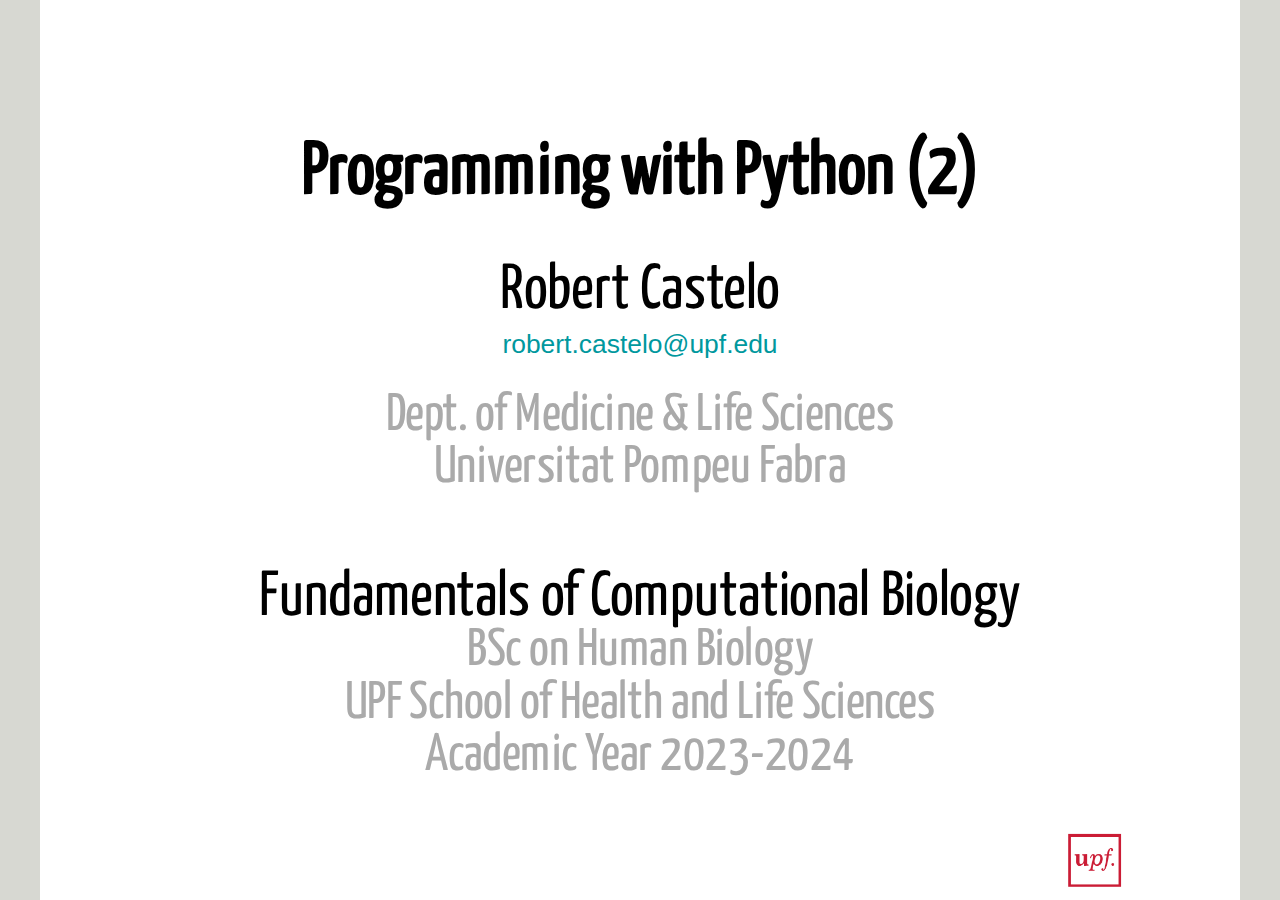
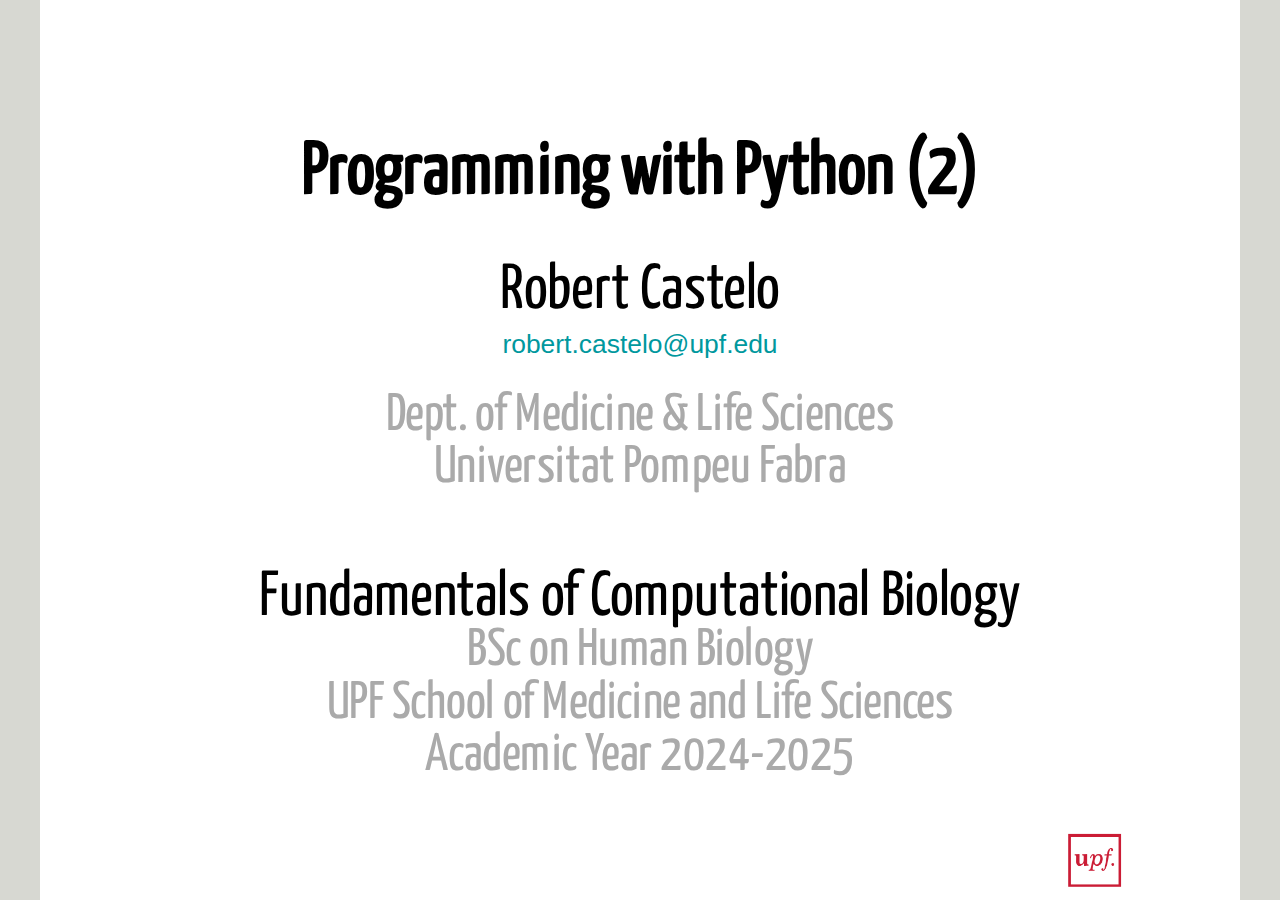
